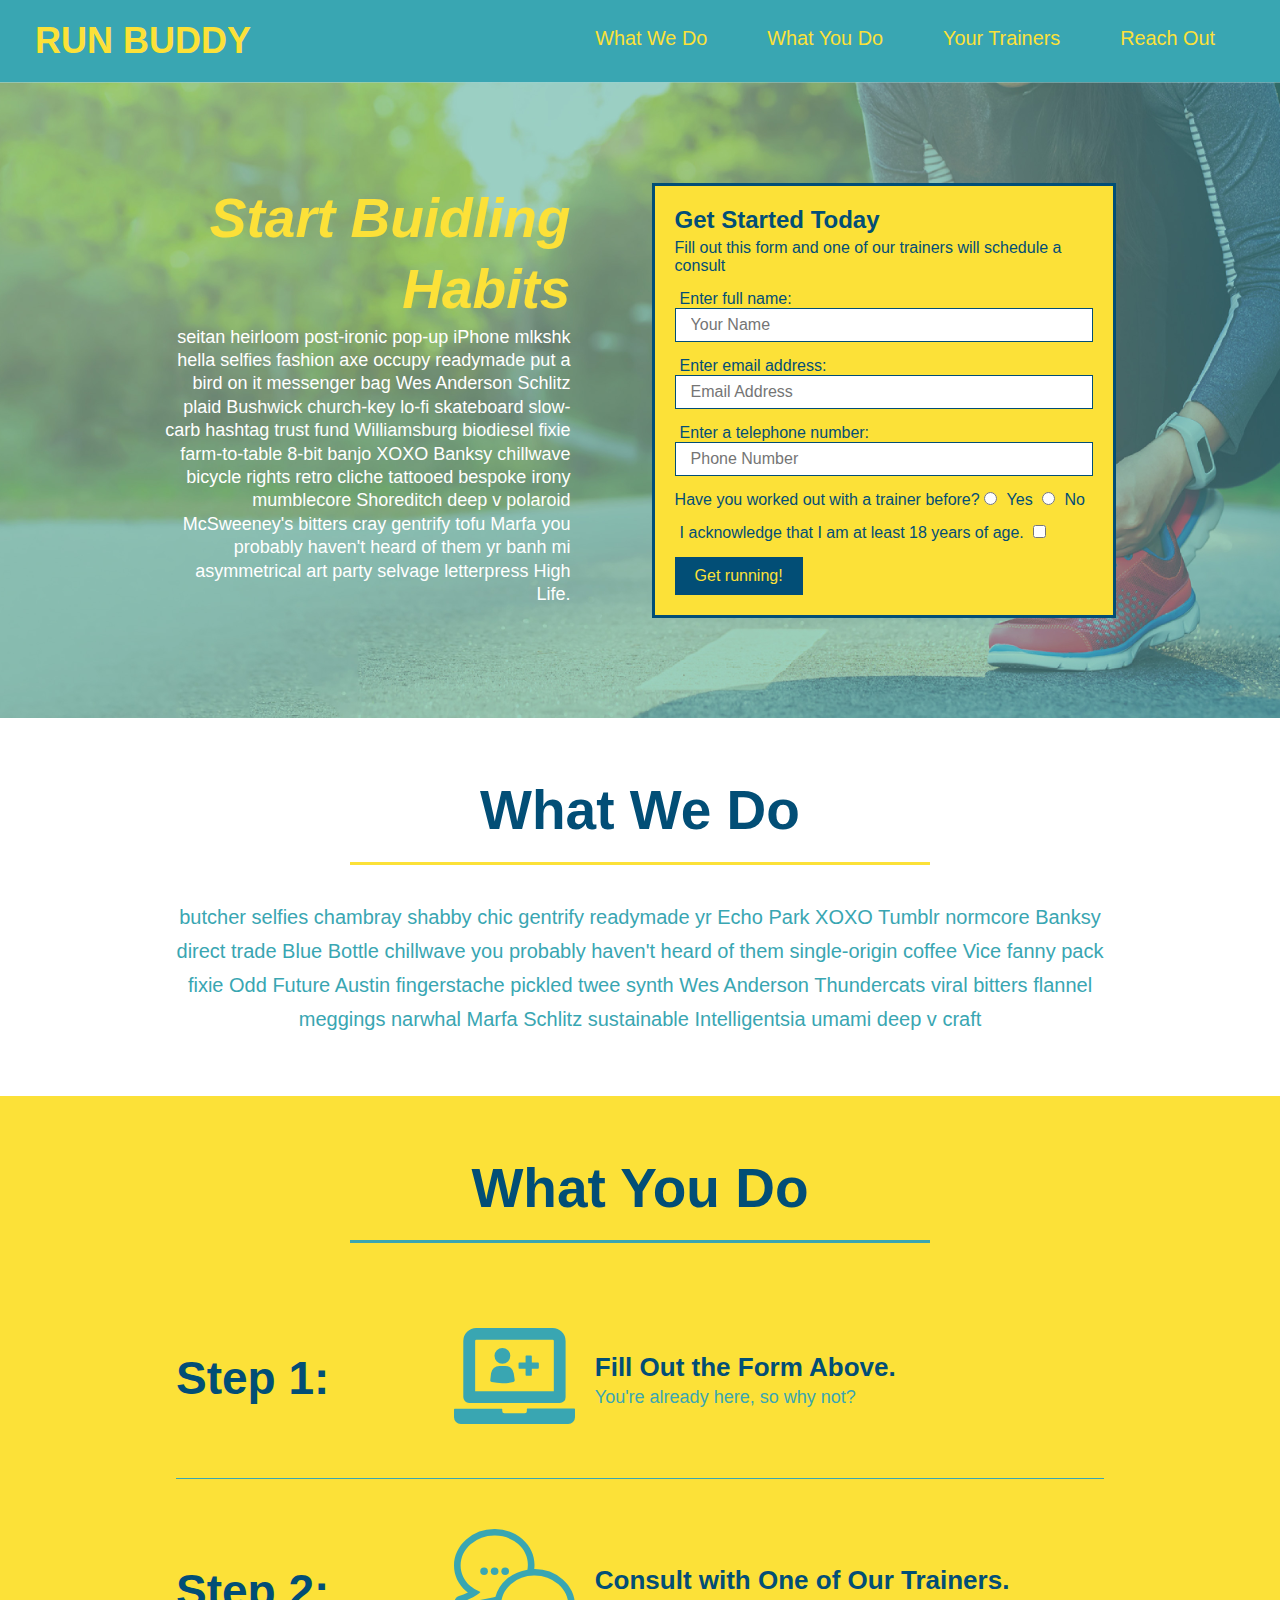
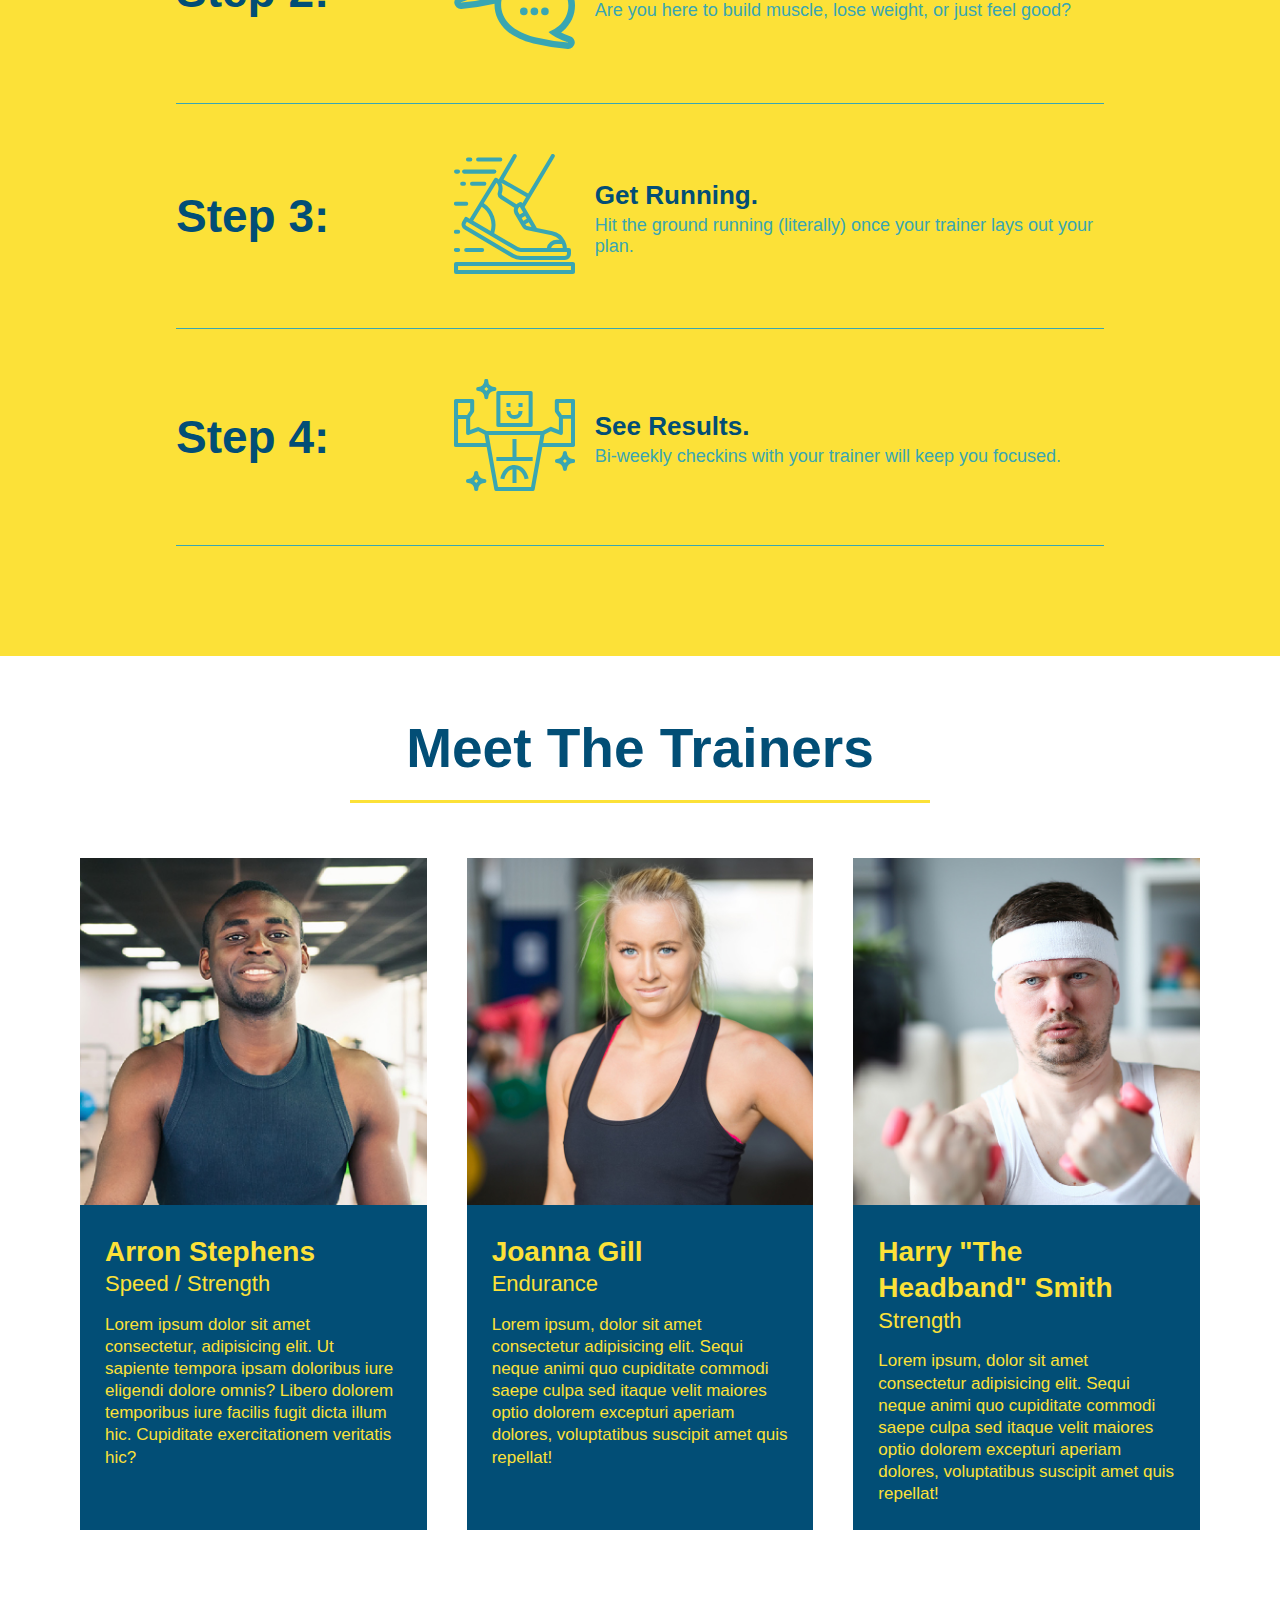
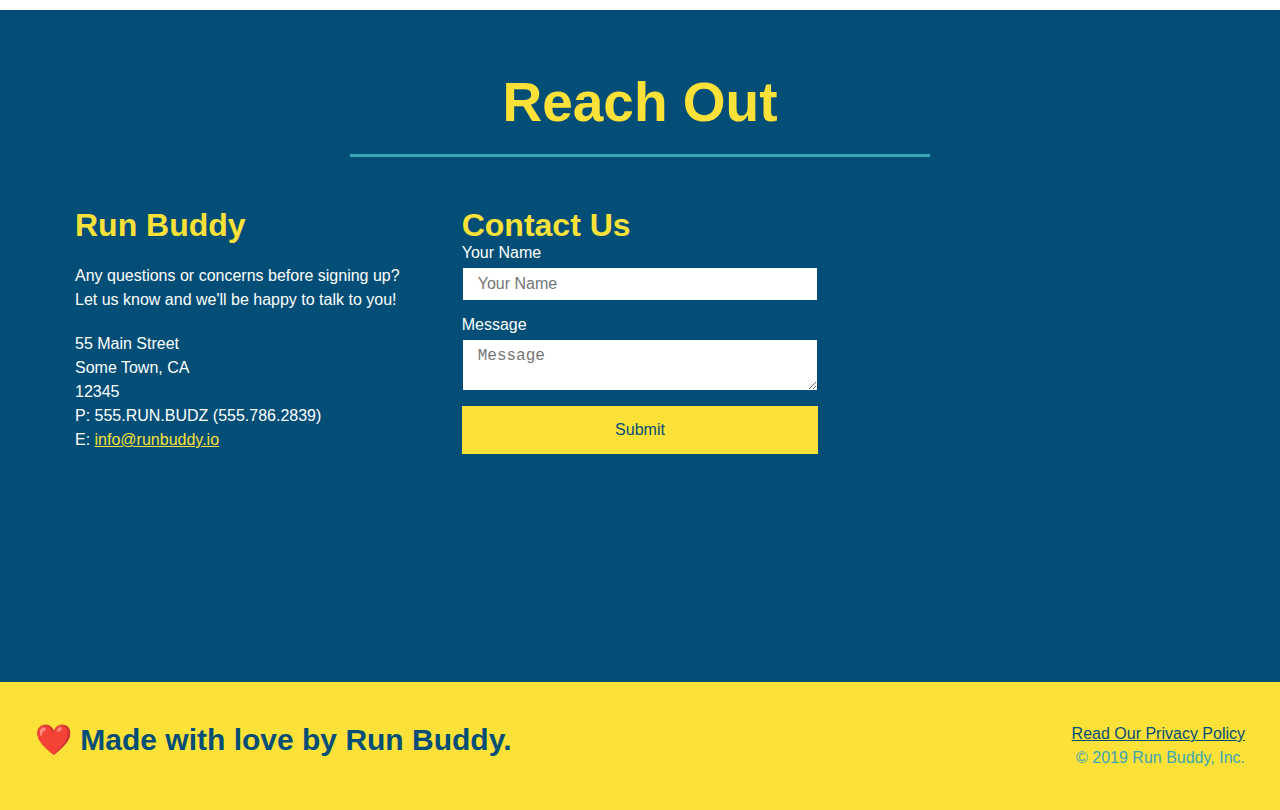
==== index.html @ 8c770e6d "finised updating Reach Out section" ====
<!DOCTYPE html>
<html lang="en">
    <head>
        <meta charset="UTF-8" />
        <link rel="stylesheet" href="./assets/css/style.css" />
        <title>Run Buddy</title>
    </head>
    <body>
        <!-- navigation -->
        <header>
            <h1>
                <a href="/">RUN BUDDY</a>
            </h1>
            <nav>
                <!-- Unordered list element -->
                <ul>
                    <!-- List item element-->
                    <li>
                        <!-- Anchor element -->
                        <a href="#what-we-do">What We Do</a>
                    </li>
                    <li>
                        <a href="#what-you-do">What You Do</a>
                    </li>
                    <li>
                        <a href="#your-trainers">Your Trainers</a>
                    </li>
                    <li>
                        <a href="#reach-out">Reach Out</a>
                    </li>
                </ul>
                    
            </nav>
        </header>

        <!-- hero/jumbotron -->
        <section class="hero">
            <div class="hero-cta">
                <h2>Start Buidling Habits</h2>
                <p>
                    seitan heirloom post-ironic pop-up iPhone mlkshk hella selfies fashion axe occupy readymade put a bird on it
                    messenger bag Wes Anderson Schlitz plaid Bushwick church-key lo-fi skateboard slow-carb hashtag trust fund
                    Williamsburg biodiesel fixie farm-to-table 8-bit banjo XOXO Banksy chillwave bicycle rights retro cliche
                    tattooed bespoke irony mumblecore Shoreditch deep v polaroid McSweeney's bitters cray gentrify tofu Marfa you
                    probably haven't heard of them yr banh mi asymmetrical art party selvage letterpress High Life.
                </p>
            </div>
            <div class="hero-form">
                <h3>Get Started Today</h3>
                <p>Fill out this form and one of our trainers will schedule a consult</p>
                <!-- Add form elemnent -->
                <form>
                    <label for="name">Enter full name:</label>
                    <input type="text" placeholder="Your Name" name="name" id="name" class="form-input"/>
                    <label for="email">Enter email address:</label>
                    <input type="email" placeholder="Email Address" name="email" id="eamil" class="form-input" />
                    <label for="phone">Enter a telephone number:</label>
                    <input type="tel" placeholder="Phone Number" name="phone" id="phone" class="form-input" />
                    <p>
                        Have you worked out with a trainer before?
                        <input type="radio" name="trainer-confirm" id="trainer-yes" />
                        <label for="trainer-yes">Yes</label>
                        <input type="radio" name="trainer-confirm" id="trainer-no"/>
                        <label for="trainer-no">No</label>
                    </p>
                    <p>
                    <label for="checkbox">I acknowledge that I am at least 18 years of age.</label>
                    <input type="checkbox" name="age-confirm" id="checkbox"/>
                    </p>
                    <button type="submit">Get running!</button>
                </form>
            </div>
        </section>
        <!-- End Hero -->

        <!-- "what we do" section -->
        <section id="what-we-do" class="intro">
            <div class="flex-row">
                <h2 class="section-title primary-border">
                    What We Do
                </h2>
            </div> 
            <div class="flex-row">   
                <p>
                    butcher selfies chambray shabby chic gentrify readymade yr Echo Park XOXO Tumblr normcore Banksy direct trade Blue Bottle chillwave you probably haven't heard of them single-origin coffee Vice fanny pack fixie Odd Future Austin fingerstache pickled twee synth Wes Anderson Thundercats viral bitters flannel meggings narwhal Marfa Schlitz sustainable Intelligentsia umami deep v craft
                </p>
            </div>
        </section>

        <!-- "what you do" section -->
        <section id="what-you-do" class="steps">
            <div class="flex-row">
               <h2 class="section-title secondary-border">What You Do</h2>
            </div>

        <div class="step">
            <h3>Step 1:</h3>
            <div class="step-info">
                <div class="step-img">
                    <img src="./assets/images/step-1.svg" alt="" />
                </div>
                <div class="step-text">
                    <h4>Fill Out the Form Above.</h4>
                    <p>You're already here, so why not?</p>
                </div>
            </div>
        </div>

        <div class="step">
            <h3>Step 2:</h3>
            <div class="step-info">
                <div class="step-img">
                    <img src="./assets/images/step-2.svg" alt="" />
                </div>
                <div class="step-text">
                    <h4>Consult with One of Our Trainers.</h4>
                    <p>Are you here to build muscle, lose weight, or just feel good?</p>
                </div>
            </div>
        </div>

        <div class="step">
            <h3>Step 3:</h3>
            <div class="step-info">
                <div class="step-img">
                    <img src="./assets/images/step-3.svg" alt="" />
                </div>
                <div class="step-text">
                    <h4>Get Running.</h4>
                    <p>Hit the ground running (literally) once your trainer lays out your plan.</p>
                </div>
            </div>
        </div>

        <div class="step">
            <h3>Step 4:</h3>
            <div class="step-info">
                <div class="step-img">
                    <img src="./assets/images/step-4.svg" alt="" />
                </div>
                <div class="step-text">
                    <h4>See Results.</h4>
                    <p>Bi-weekly checkins with your trainer will keep you focused.</p>
                </div>
            </div>
        </div>
      
        </section>

        <!-- "meet the trainers" section -->
        <section id="your-trainers">
            <div class="flex-row">
                <h2 class="section-title primary-border">Meet The Trainers</h2>
            </div>
        <div class="trainers">    
            <!-- first trainer bio -->
            <article class="trainer">
                <img src="./assets/images/trainer-1.jpg" alt="Arron Stephens in his workout clothes, ready to pump iron" />
                <div class="trainer-bio">
                    <h3 class="trainer-name">Arron Stephens</h3>
                    <h4 class="trainer-role">Speed / Strength</h4>
                    <p>
                        Lorem ipsum dolor sit amet consectetur, adipisicing elit. Ut sapiente tempora ipsam doloribus iure eligendi dolore omnis? Libero dolorem temporibus iure facilis fugit dicta illum hic. Cupiditate exercitationem veritatis hic?
                    </p>
                </div>
            </article>

            <!-- second trainer bio -->
            <article class="trainer">
                <img src="./assets/images/trainer-2.jpg" alt="Joanna Gill cooling off after a workout" />
                <div class="trainer-bio">
                    <h3 class="trainer-name">Joanna Gill</h3>
                    <h4 class="trainer-role">Endurance</h4>
                    <p>
                        Lorem ipsum, dolor sit amet consectetur adipisicing elit. Sequi neque animi quo cupiditate commodi saepe culpa sed
                        itaque velit maiores optio dolorem excepturi aperiam dolores, voluptatibus suscipit amet quis repellat!
                    </p>
                </div>
            </article>

            <!-- third trainer bio -->
            <article class="trainer">
                <img src="./assets/images/trainer-3.jpg" alt="Harry Smith wearing a headband and lifting comically small pink weights" />
                <div class="trainer-bio">
                    <h3 class="trainer-name">Harry "The Headband" Smith</h3>
                    <h4 class="trainer-role">Strength</h4>
                    <p>
                    Lorem ipsum, dolor sit amet consectetur adipisicing elit. Sequi neque animi quo cupiditate commodi saepe culpa sed
                    itaque velit maiores optio dolorem excepturi aperiam dolores, voluptatibus suscipit amet quis repellat!
                    </p>
                </div>
            </article>
        </div>
        </section>

        <!-- "reach out" section -->
        <section id="reach-out" class="contact">
            <div class="flex-row">
                <h2 class="section-title secondary-border">Reach Out</h2>
            </div>
        
            <div class="contact-info">
                <div>
                    <h3>Run Buddy</h3>
                    <p>
                    Any questions or concerns before signing up?
                    <br />
                    Let us know and we'll be happy to talk to you!
                    </p>
                    <address>
                        55 Main Street <br/>
                        Some Town, CA <br/>
                        12345 <br/>
                        P: 555.RUN.BUDZ (555.786.2839)<br/>
                        E: <a href="mailto:info@runbuddy.io">info@runbuddy.io</a>
                    </address>
                </div>    

                <div class="contact-form">
                    <h3>Contact Us</h3>
                    <form>
                        <label for="contact-name">Your Name</label>
                        <input type="text" id="contact-name" placeholder="Your Name" />

                        <label for="contact-message">Message</label>
                        <textarea id="contact-message" placeholder="Message"></textarea>

                        <button type="submit">Submit</button>
                    </form>
                </div>

                <iframe src="https://www.google.com/maps/embed?pb=!1m18!1m12!1m3!1d2914.920599202756!2d-87.89054608426322!3d43.06413747914595!2m3!1f0!2f0!3f0!3m2!1i1024!2i768!4f13.1!3m3!1m2!1s0x880518dbec079d25%3A0x907b1426a55578b9!2s2515%20N%20Oakland%20Ave%2C%20Milwaukee%2C%20WI%2053211!5e0!3m2!1sen!2sus!4v1599383064592!5m2!1sen!2sus" 
                    frameborder="0" 
                    style="border:0;" 
                    allowfullscreen="" 
                    aria-hidden="false" 
                    tabindex="0">
                </iframe>                    
            </div>

        </section>

        <!-- footer -->
        <footer>
        <h2>❤️ Made with love by Run Buddy.</h2>
        
        <div>
        <a href="./privacy-policy.html">Read Our Privacy Policy</a><br />
        &copy; 2019 Run Buddy, Inc.
        </div>
    
        </footer>
    </body>
</html>
---- assets/css/style.css ----
* {
    margin: 0;
    padding: 0;
    box-sizing: border-box;
}

body {
    /* more on this crazy alphanumerical value in a minute! */
    color: #39a6b2;
    font-family: Helvetica, Arial, sans-serif;
    }

/* apply styles to <header> */
header {
    padding: 20px 35px;
    background-color: #39a6b2;
    display: flex;
    justify-content: space-between;
    flex-wrap: wrap;
}

header h1 {
    font-weight: bold;
    font-size: 36px;
    color: #fce138;
    margin: 0;
}

header a {
    text-decoration: none;
    color: #fce138
}

header nav {
    margin: 7px 0;
}

header nav ul {
    display: flex;
    flex-wrap: wrap;
    justify-content: space-between;
    align-items: center;
    list-style: none;
}

header nav ul li a {
    margin: 0 30px;
    font-weight: lighter;
    font-size: 1.55vw;
}


footer {
    background: #fce138;
    width: 100%;
    padding: 40px 35px;
    display: flex;
    justify-content: space-between;
    flex-wrap: wrap;
}

footer h2 {
    color: #024e76;
    font-size: 30px;
    margin: 0;
}

footer div {
    line-height: 1.5;
    text-align: right;
}

footer a {
    color: #024e76;
}

section {
    padding: 60px;
}

/* Hero Style Start */
.hero {
    background-image: url("../images/hero-bg.jpg");
    background-size: cover;
    background-position: center;
    display: flex;
    justify-content: center;
    flex-wrap: wrap;

}/* Hero Style End */

.hero-cta {
    width: 35%;
    text-align: right;
    margin: 3.5%;
    color: #fff;
    font-size: 18px;
    line-height: 1.3;
}

.hero-cta h2 {
    font-style: italic;
    font-size: 55px;
    color: #fce138;
}

.hero-form {
    background-color: #fce138;
    padding: 20px;
    color: #024e76;
    border: solid 3px #024e76;
    width: 40%;
    margin: 3.5%;
}

.hero-form h3 {
    font-size: 24px;
    margin: 0px;
}

.hero-form p {
    margin: 5px 0 15px 0;
}

.form-input {
    border: 1px solid #024e76;
    display: block;
    padding: 7px 15px;
    font-size: 16px;
    color: #024e76;
    width: 100%;
    margin-bottom: 15px;
}

.hero-form label {
    margin: 0 5px;
}

.hero-form button {
    color: #fce138;
    background-color: #024e76;
    border: none;
    padding: 10px 20px;
    font-size: 16px;
}

.intro p {
    line-height: 1.7;
    color: #39a6b2;
    width: 80%;
    font-size: 20px;
    margin: 0 auto;
    text-align: center;
}

.steps {
    background: #fce138
}

.section-title {
    font-size: 55px;
    color: #024e76;
    border-bottom: 3px solid;
    padding-bottom: 20px;
    text-align: center;
    margin: 0 auto 35px auto;
    width: 50%;
  }
  
  .primary-border {
    border-color: #fce138;
  }
  
  .secondary-border {
    border-color: #39a6b2;
  }

.step {
    margin: 50px auto;
    padding-bottom: 50px;
    width: 80%;
    border-bottom: 1px solid #39a6b2;
    display: flex;
    flex-wrap: wrap;
    align-items: center;
    justify-content: space-between;
}

   .step h3 {
      color: #024e76;
      font-size: 46px;
      flex: 1 30%;
  }

  .step-info {
      flex: 2 70%;
      display: flex;
      flex-wrap: wrap;
      align-items: center;
  }

  .step-img {
      flex: 1 12%;
      margin-right: 20px;
  }

  .step-text {
      flex: 12;
  }

  .step-img img {
      max-width: 100%;
  }

  .step-text p {
      color: #39a6b2;
      font-size: 18px;
  }

  .step-text h4 {
      font-size: 26px;
      line-height: 1.5;
      color: #024e76;
  }

   .trainers {
       width: 100%;
       margin: 0 auto;
       display: flex;
       flex-wrap: wrap;
       justify-content: space-around;
  }

  .trainer {
      margin: 20px;
      background: #024e76;
      color: #fce138;
      flex: 1;
  }

  .trainer img {
      width: 100%;
  }

  .trainer-bio {
      padding: 25px;
      font-size: 17px;
      line-height: 1.3;
  }

  .text-left {
      text-align: left;
  }

  .text-right {
      text-align: right;
  }

  .flex-row {
      display: flex;
  }

  .trainer-bio h3 {
      font-size: 28px;
  }

  .trainer-bio h4 {
      font-weight: lighter;
      font-size: 22px;
      margin-bottom: 15px;
  }

  .trainer-bio p {
  }

  .contact {
      background: #024e76;
  }

  .contact h2 {
      color: #fce138;
  }

  .contact-info {
      display: flex;
      justify-content: space-between;
      flex-wrap: wrap;
  }

  .contact-info > * {
      flex: 1;
      margin: 15px;
  }

  .contact-info iframe {
      height: 400px;
  }

  .contact-info div {
      color: white
  }

  .contact-info h3 {
      color: #fce138;
      font-size: 32px;
      font-weight: bold;
  }

  .contact-info p, .contact-info address {
      margin: 20px 0;
      line-height: 1.5;
      font-size: 16px;
      font-style: normal;
  }

  .contact-info a {
      color: #fce138;
  }

  .contact-form input, .contact-form textarea {
      border: 1px solid #024e76;
      display: block;
      padding: 7px 15px;
      font-size: 16px;
      color: #024e76;
      width: 100%;
      margin-bottom: 15px;
      margin-top: 5px;
  }

  .contact-form button {
      width: 100%;
      border: none;
      background: #fce138;
      color: #024e76;
      text-align: center;
      padding: 15px 0;
      font-size: 16px;
  }
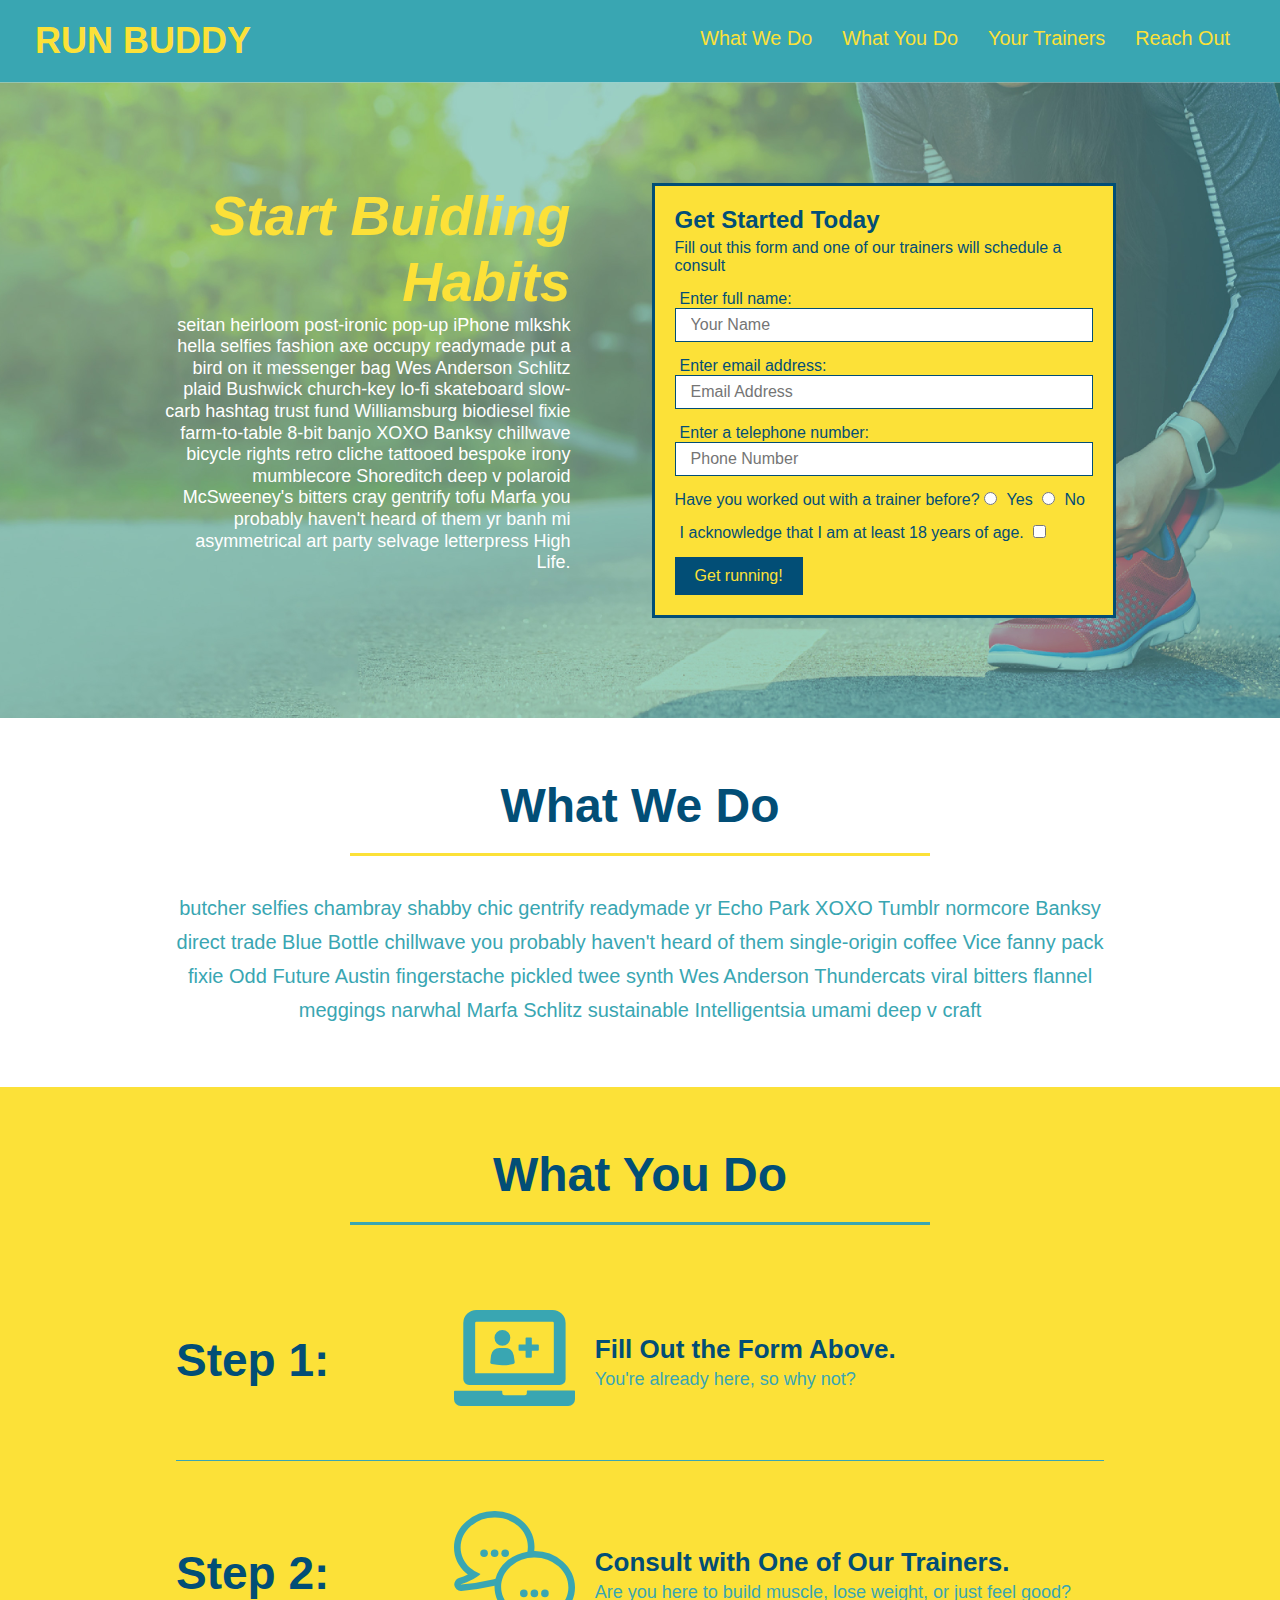
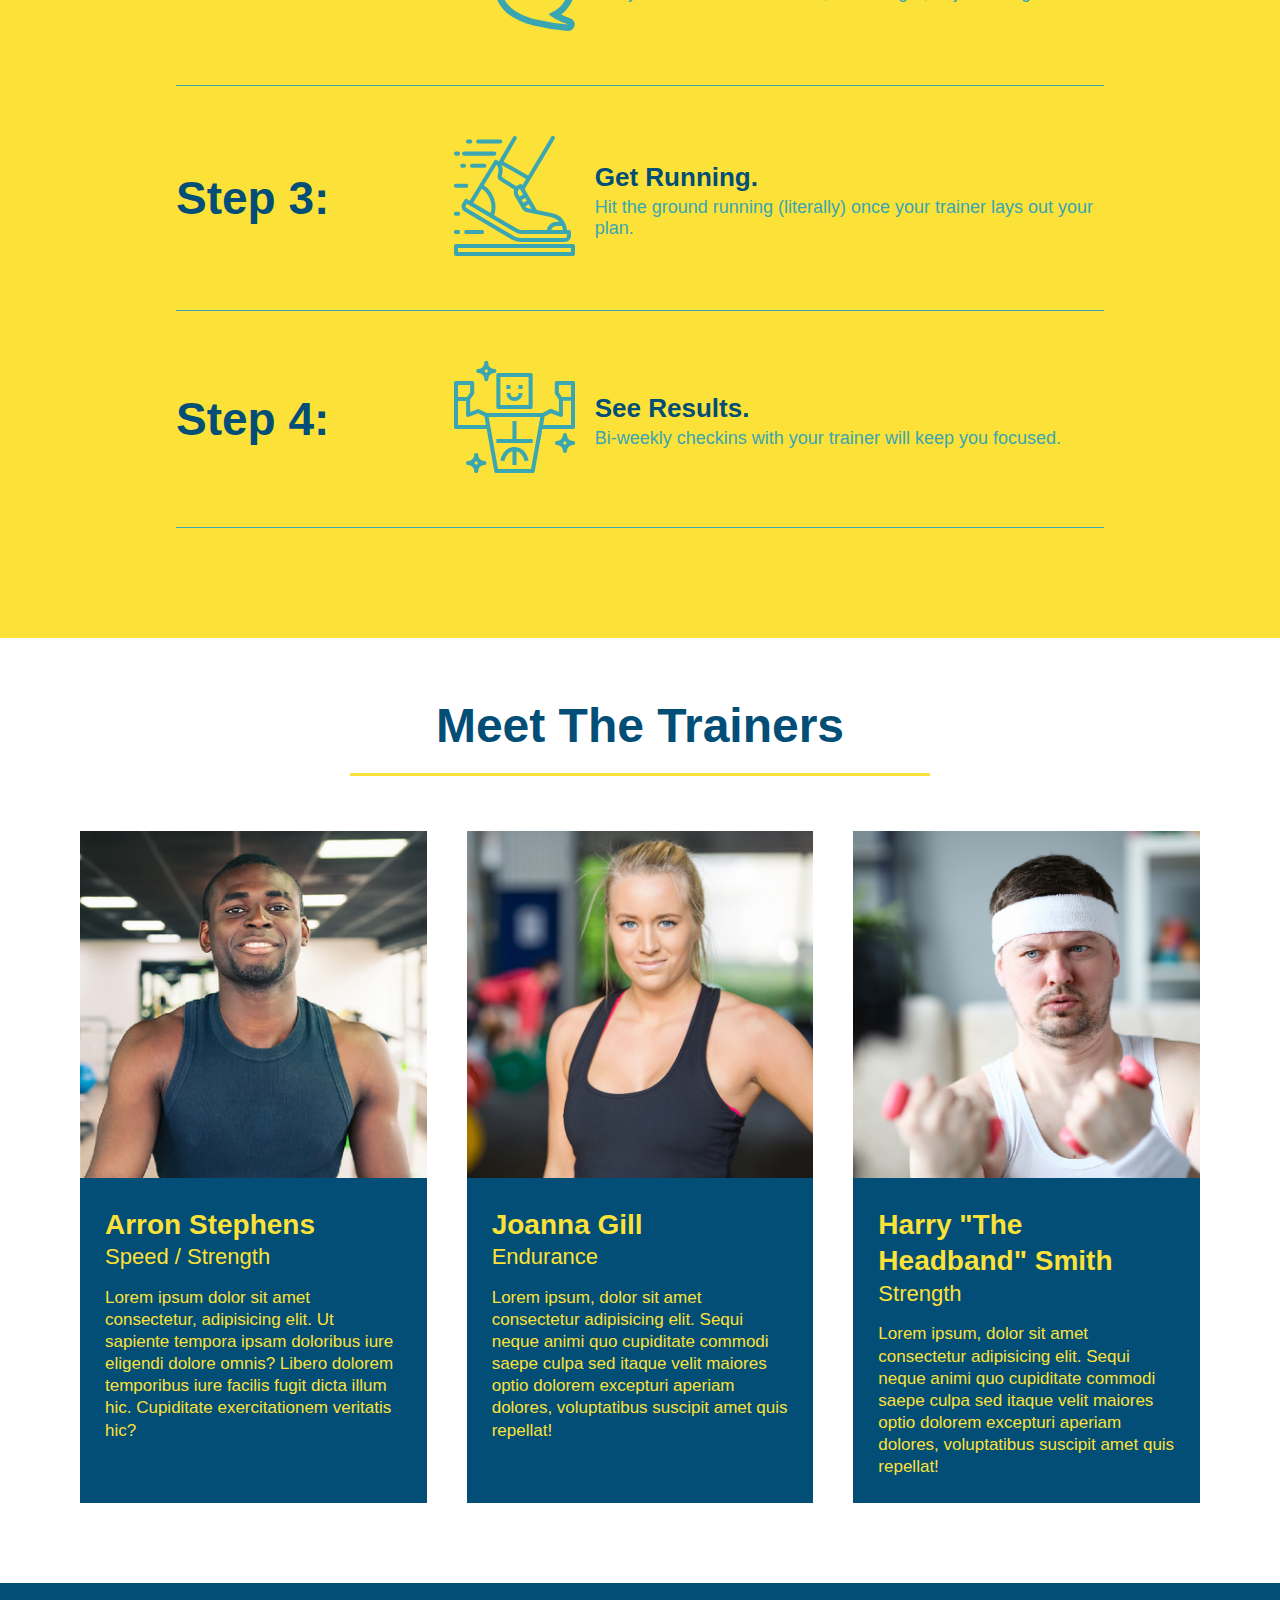
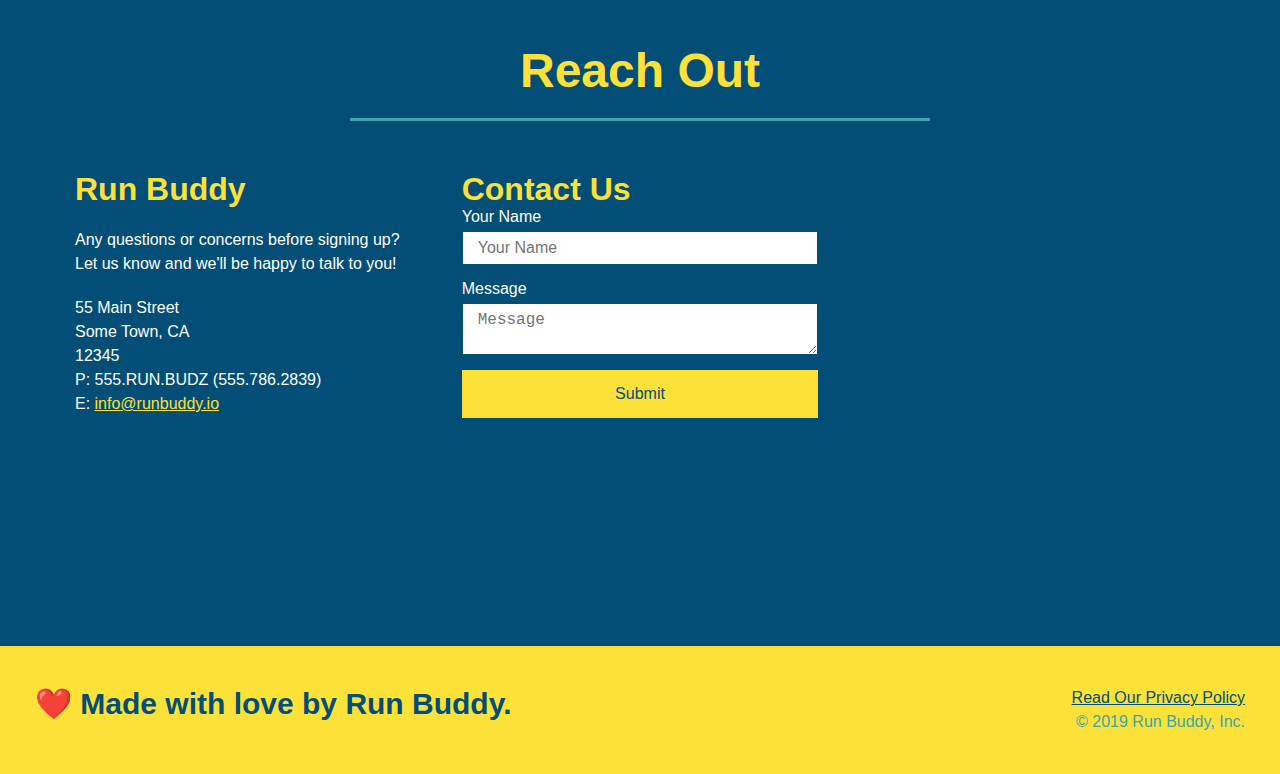
==== commit 0f185340: "Added Media Queries to CSS" ====
--- a/index.html
+++ b/index.html
@@ -2,6 +2,7 @@
 <html lang="en">
     <head>
         <meta charset="UTF-8" />
+        <meta name="viewport" content="width=device-width, initial-scale=1.0" />
         <link rel="stylesheet" href="./assets/css/style.css" />
         <title>Run Buddy</title>
     </head>
--- a/assets/css/style.css
+++ b/assets/css/style.css
@@ -44,7 +44,7 @@
 }
 
 header nav ul li a {
-    margin: 0 30px;
+    padding: 10px 15px;
     font-weight: lighter;
     font-size: 1.55vw;
 }
@@ -86,6 +86,7 @@
     display: flex;
     justify-content: center;
     flex-wrap: wrap;
+    align-items: flex-start;
 
 }/* Hero Style End */
 
@@ -95,7 +96,7 @@
     margin: 3.5%;
     color: #fff;
     font-size: 18px;
-    line-height: 1.3;
+    line-height: 1.2;
 }
 
 .hero-cta h2 {
@@ -158,7 +159,7 @@
 }
 
 .section-title {
-    font-size: 55px;
+    font-size: 48px;
     color: #024e76;
     border-bottom: 3px solid;
     padding-bottom: 20px;
@@ -336,4 +337,16 @@
       text-align: center;
       padding: 15px 0;
       font-size: 16px;
+  }
+
+  /* MEDIA QUERY FOR SMALLER DESKTOP SCREENS AND SMALLER */
+  @media screen and (max-width: 980px) {
+  }
+
+  /* MEDIA QUERY FOR TABLETS AND SMALLER */
+@media screen and (max-width: 768px) {
+  }
+  
+  /* MEDIA QUERY FOR MOBILE PHONES AND SMALLER */
+  @media screen and (max-width: 575px) {
   }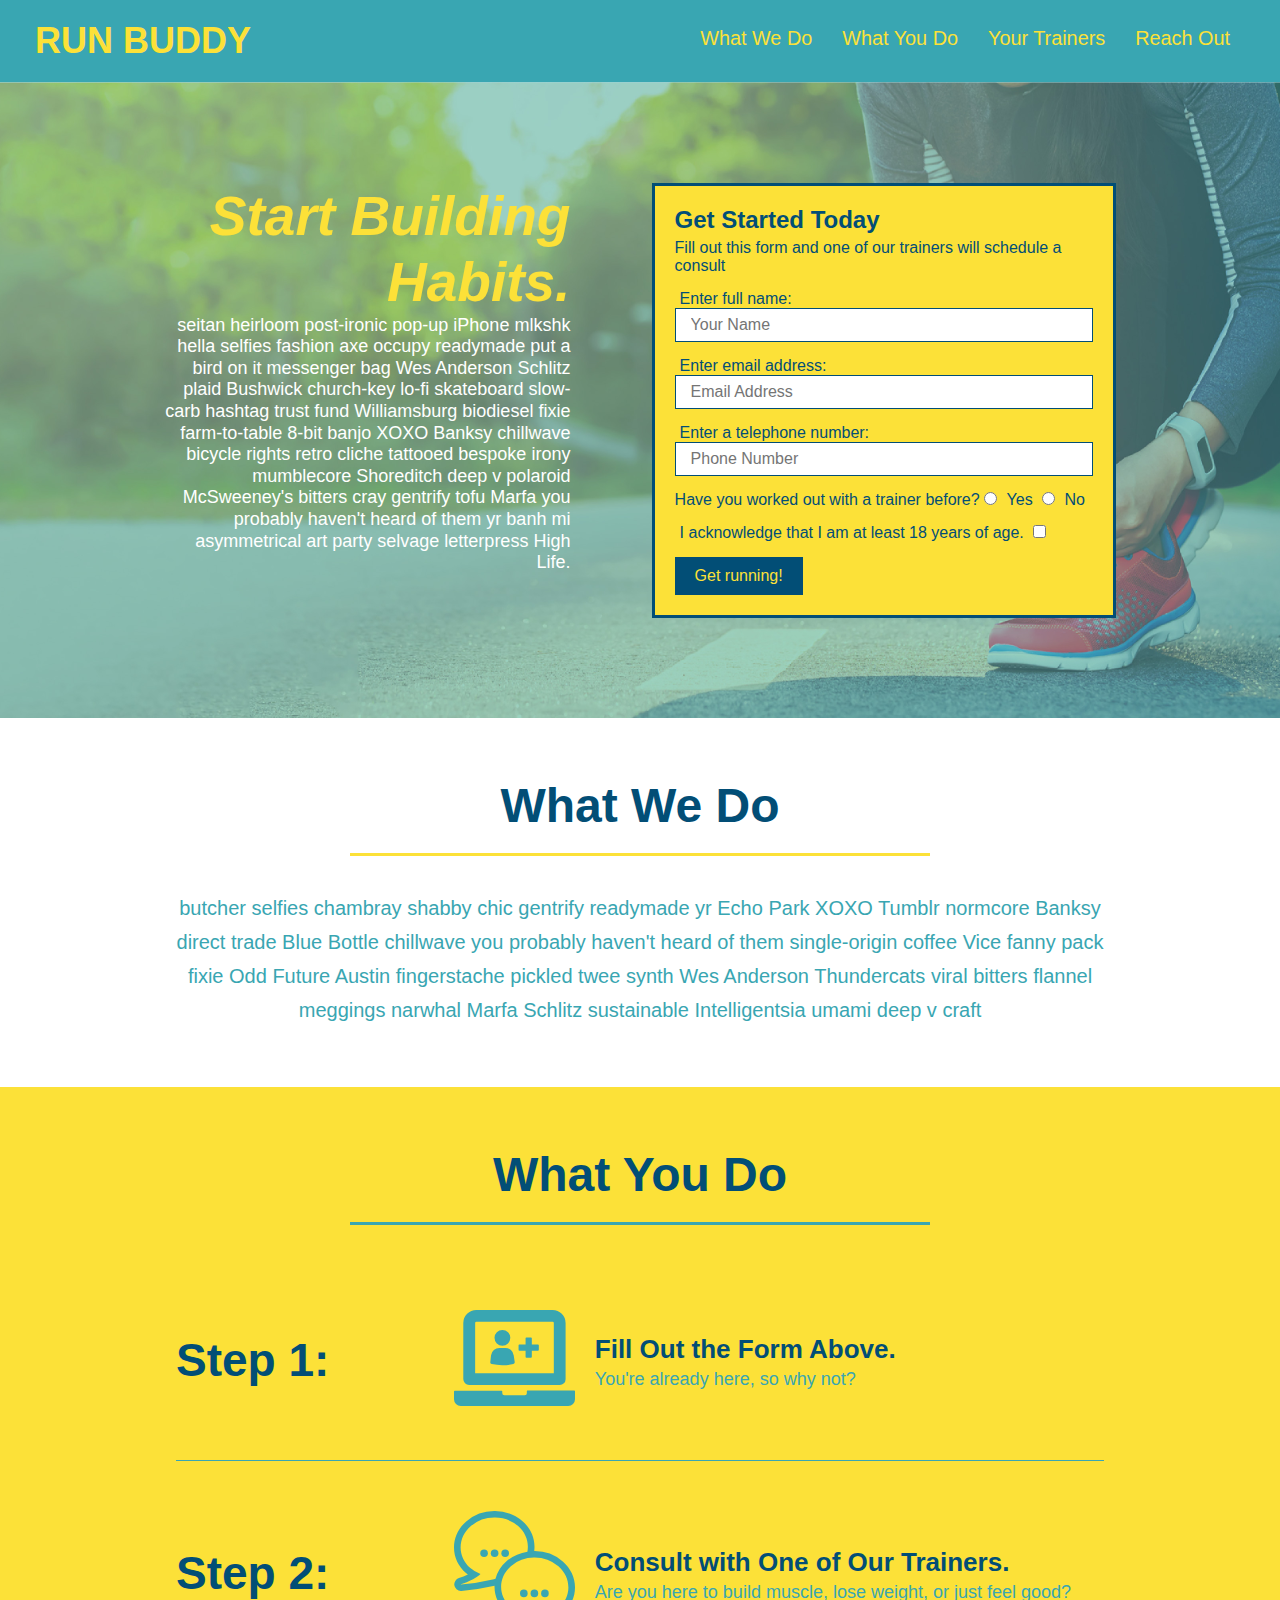
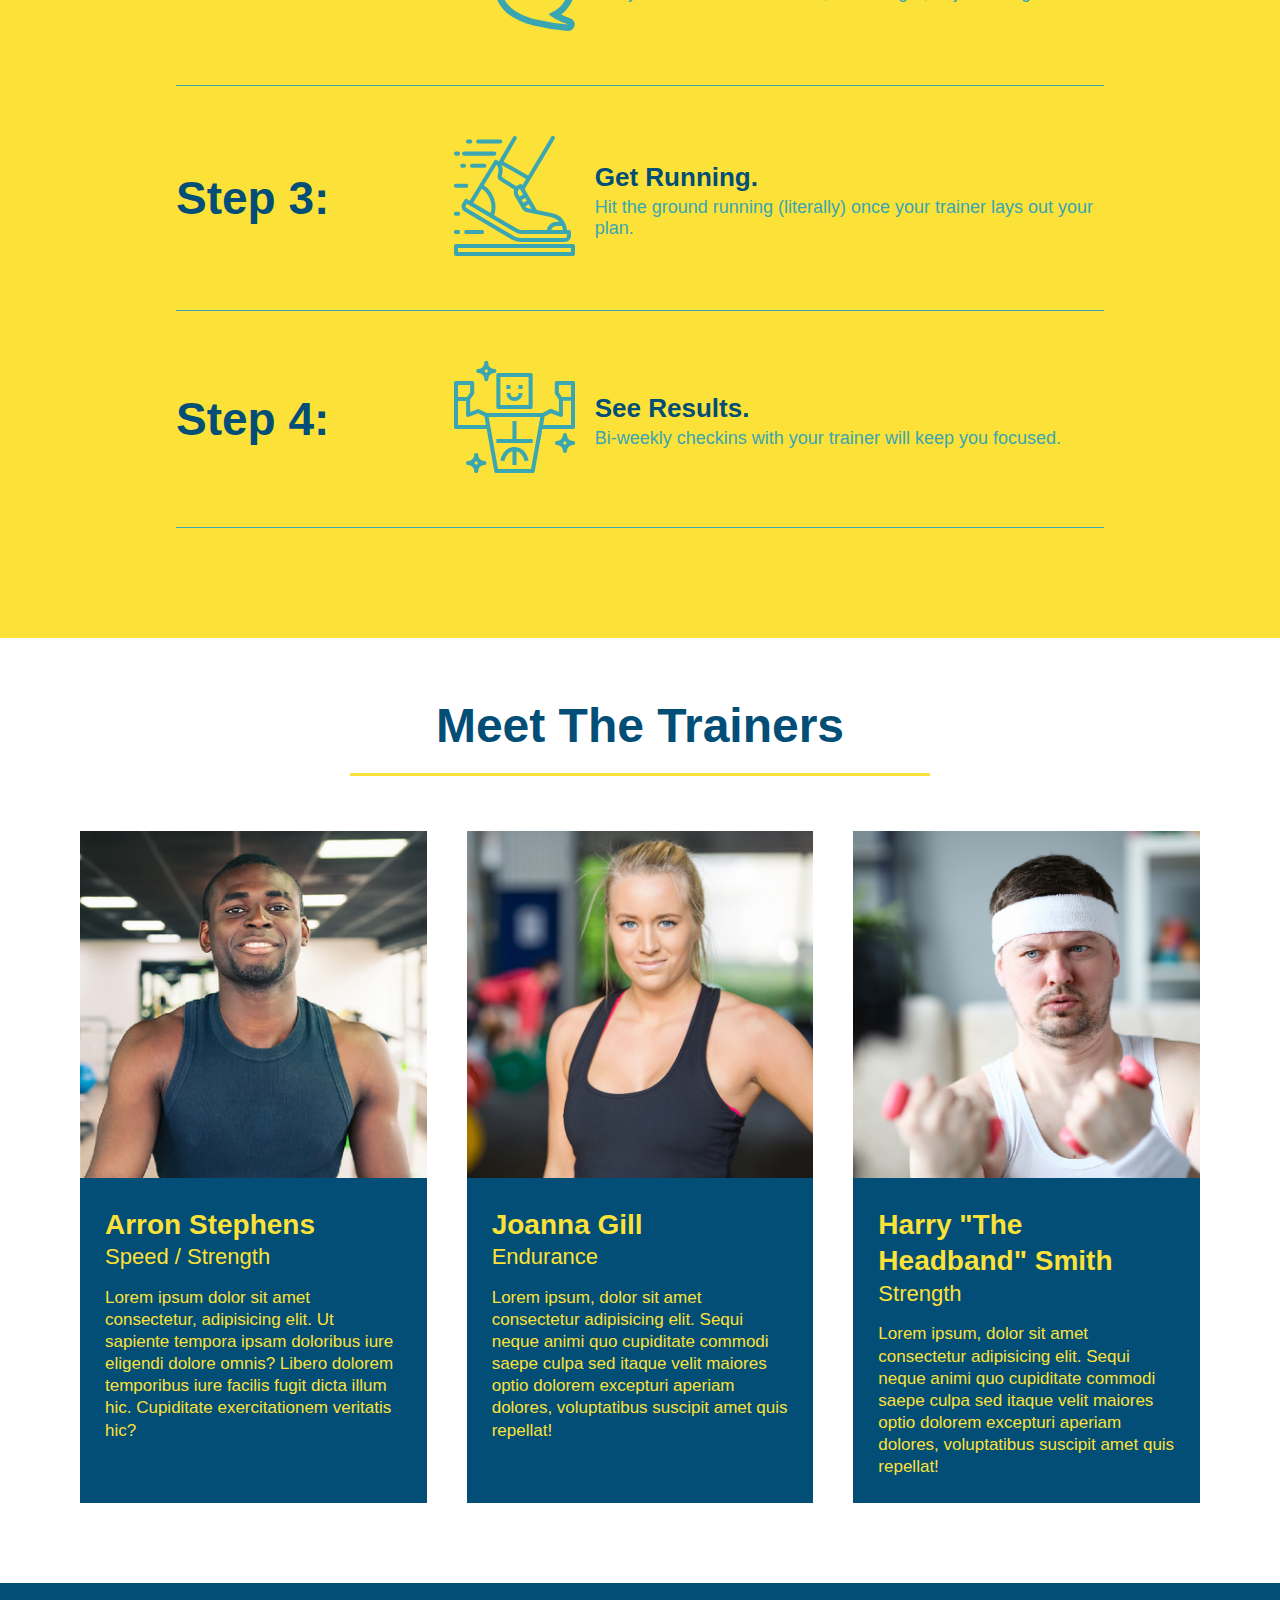
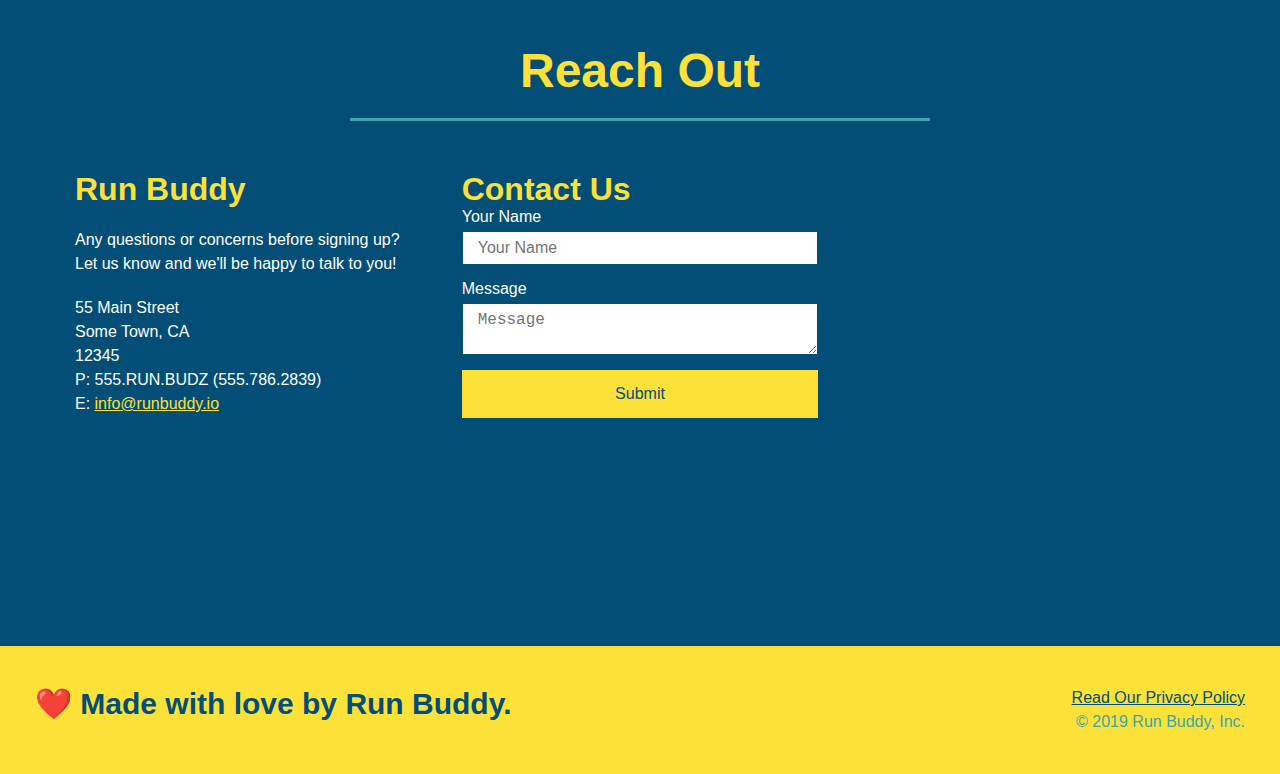
==== commit c94206e3: "Made website Mobile friendly" ====
--- a/index.html
+++ b/index.html
@@ -37,7 +37,7 @@
         <!-- hero/jumbotron -->
         <section class="hero">
             <div class="hero-cta">
-                <h2>Start Buidling Habits</h2>
+                <h2>Start Building Habits.</h2>
                 <p>
                     seitan heirloom post-ironic pop-up iPhone mlkshk hella selfies fashion axe occupy readymade put a bird on it
                     messenger bag Wes Anderson Schlitz plaid Bushwick church-key lo-fi skateboard slow-carb hashtag trust fund
--- a/assets/css/style.css
+++ b/assets/css/style.css
@@ -341,12 +341,111 @@
 
   /* MEDIA QUERY FOR SMALLER DESKTOP SCREENS AND SMALLER */
   @media screen and (max-width: 980px) {
+      header {
+          padding-bottom: 0;
+          justify-content: center;
+      }
+
+      header h1 {
+          width: 100%;
+          text-align: center;
+      }
+
+      header nav ul {
+          margin-top: 20px;
+          width: 100%;
+          justify-content: center;
+      }
+
+      header nav ul li a {
+          font-size: 20px;
+      }
+
+      footer h2, footer div {
+          text-align: center;
+          width: 100%;
+      }
+
+      .hero-cta, .hero-form {
+          width: 100%;
+      }
+
+      .hero-cta {
+          text-align: center;
+      }
+
+      .section-title {
+          width: 80%;
+      }
+
+      .trainer {
+          flex: 0 70%;
+      }
+
+      .contact-info iframe {
+          flex: 1 100%;
+      }
   }
 
   /* MEDIA QUERY FOR TABLETS AND SMALLER */
 @media screen and (max-width: 768px) {
+
+    section {
+        padding: 30px 15px;
+    }
+
+    .step h3 {
+        flex: 1 100%;
+        text-align: center;
+    }
+
+    .step-info {
+        flex: 2 100%;
+        text-align: center;
+        justify-content: center;
+    }
+
+    .step-img {
+        flex: 0 32%;
+        margin-right: 0;
+        margin-top: 15px;
+        margin-bottom: 15px;
+    }
+
+    .step-text {
+        flex: 100%;
+    }
+
   }
   
   /* MEDIA QUERY FOR MOBILE PHONES AND SMALLER */
   @media screen and (max-width: 575px) {
+      
+    .hero-form button {
+        width: 100%;
+    }
+
+    .section-title {
+        width: 95%;
+    }
+
+    .intro p {
+        width: 100%;
+    }
+
+    .trainer {
+        flex: 0 100%;
+    }
+
+    .contact-info {
+        text-align: center;
+    }
+
+    .contact-info > * {
+        flex: 0 100%;
+    }
+
+    .contact-form {
+        order: 3;
+    }
   }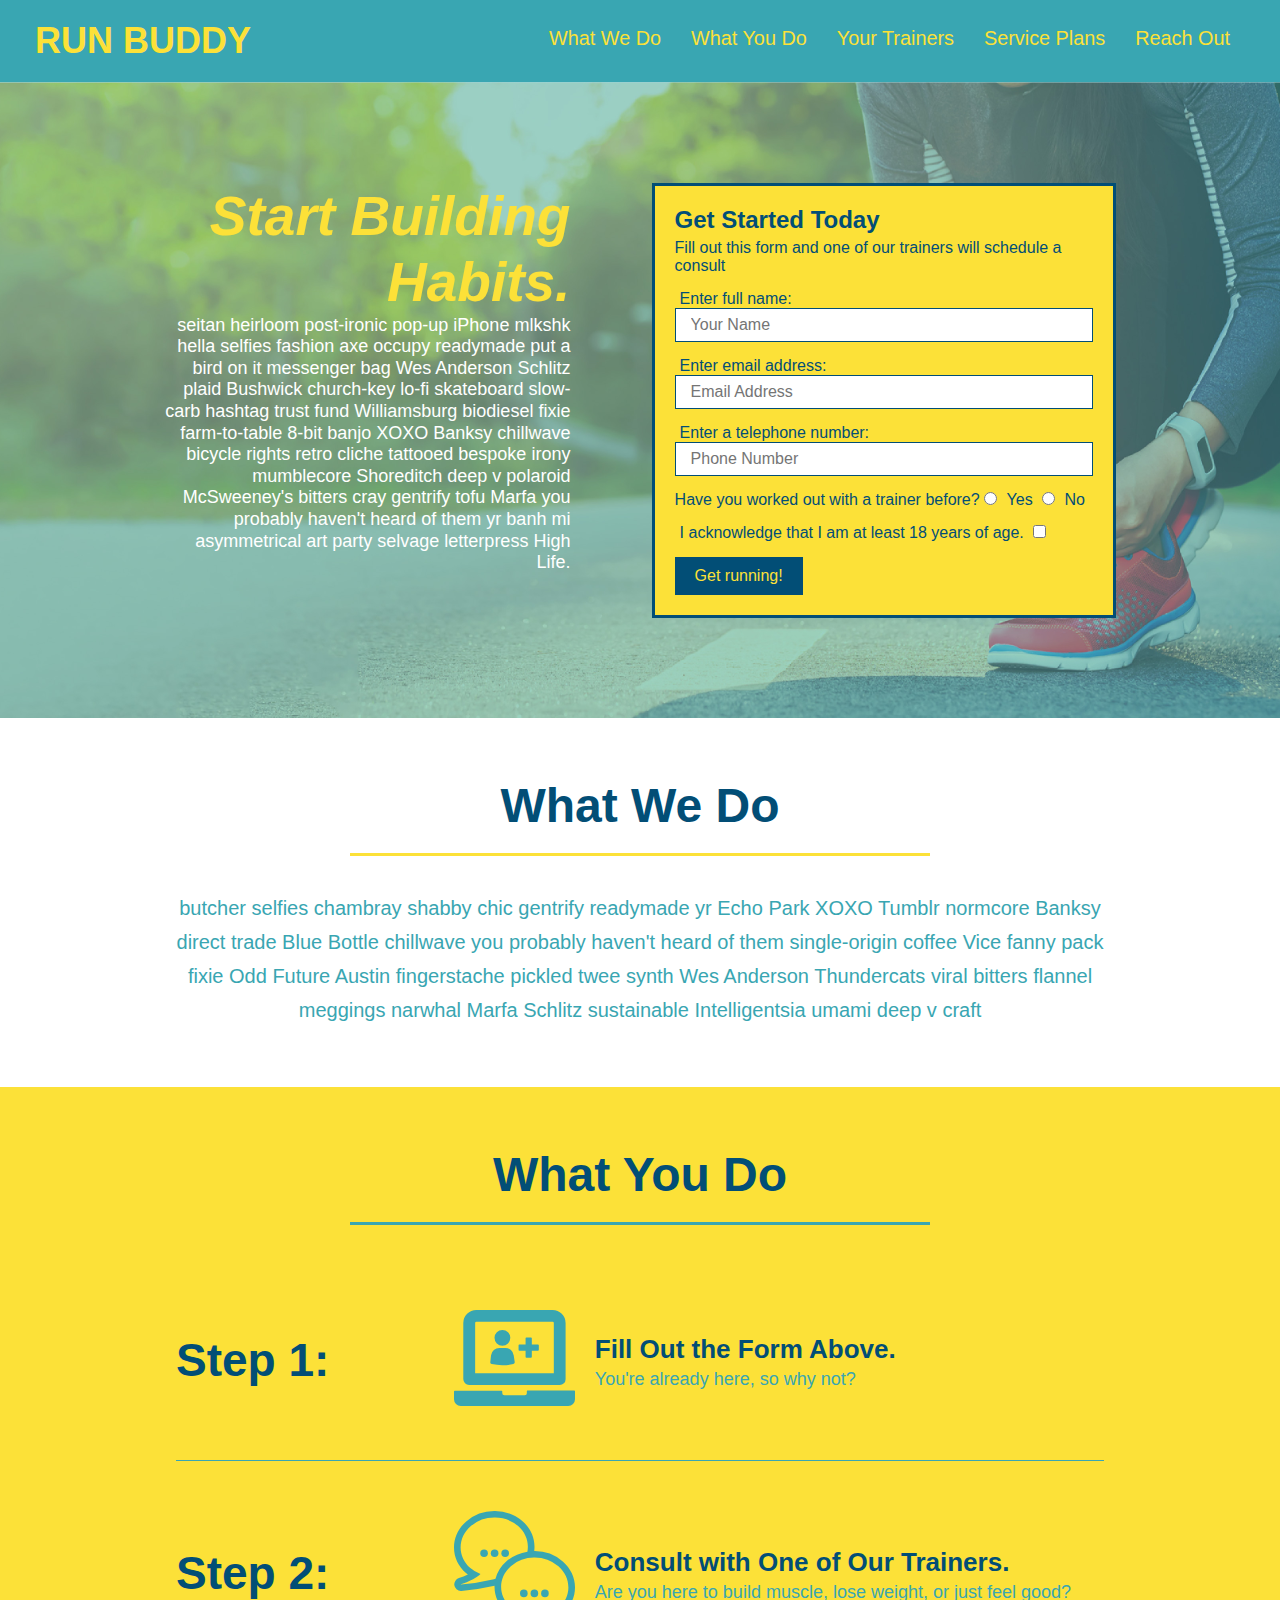
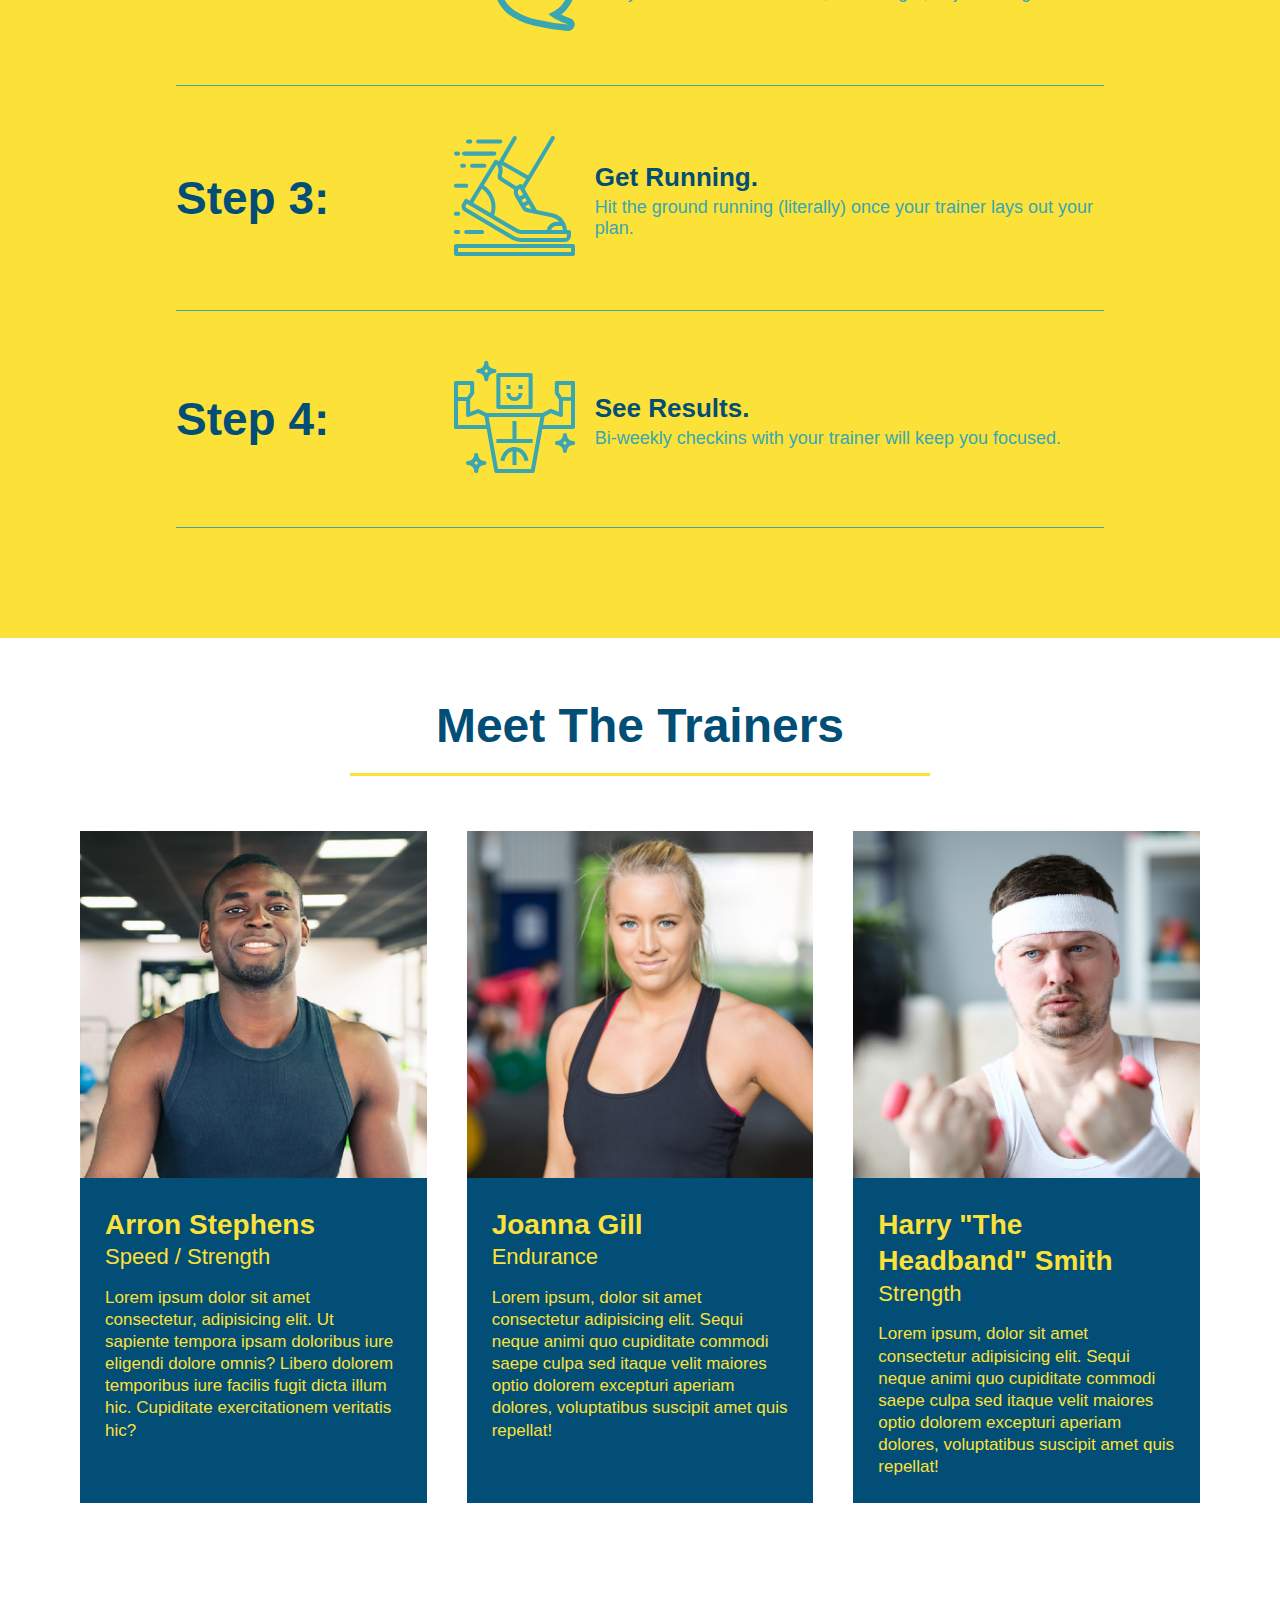
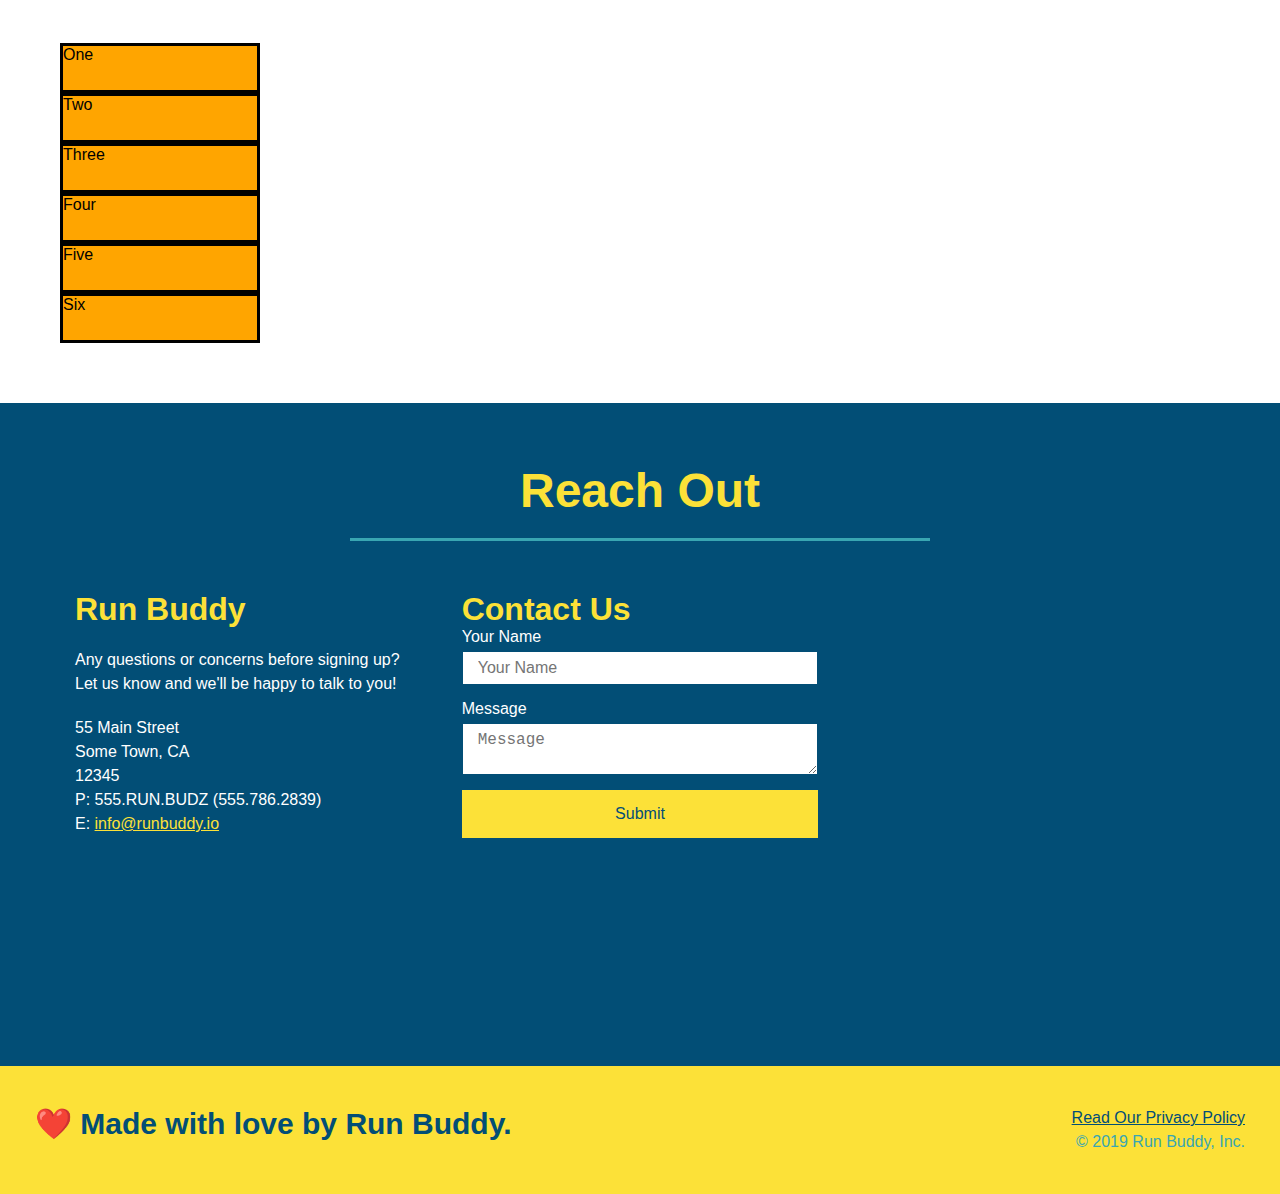
==== commit 315000d3: "added grid example" ====
--- a/index.html
+++ b/index.html
@@ -27,6 +27,9 @@
                         <a href="#your-trainers">Your Trainers</a>
                     </li>
                     <li>
+                        <a href="#service-plans">Service Plans</a>
+                    </li>
+                    <li>
                         <a href="#reach-out">Reach Out</a>
                     </li>
                 </ul>
@@ -194,6 +197,17 @@
         </div>
         </section>
 
+        <section id="service-plans" class="services">
+            <div class="service-grid-container">
+                <div class="service-grid-item">One</div>
+                <div class="service-grid-item">Two</div>
+                <div class="service-grid-item">Three</div>
+                <div class="service-grid-item">Four</div>
+                <div class="service-grid-item">Five</div>
+                <div class="service-grid-item">Six</div>
+              </div>
+        </section>
+
         <!-- "reach out" section -->
         <section id="reach-out" class="contact">
             <div class="flex-row">
--- a/assets/css/style.css
+++ b/assets/css/style.css
@@ -339,6 +339,18 @@
       font-size: 16px;
   }
 
+  .service-grid-container {
+      display: grid;
+  }
+
+  .service-grid-item {
+      width: 200px;
+      height: 50px;
+      background-color: orange;
+      border: solid;
+      color: black;
+  }
+
   /* MEDIA QUERY FOR SMALLER DESKTOP SCREENS AND SMALLER */
   @media screen and (max-width: 980px) {
       header {
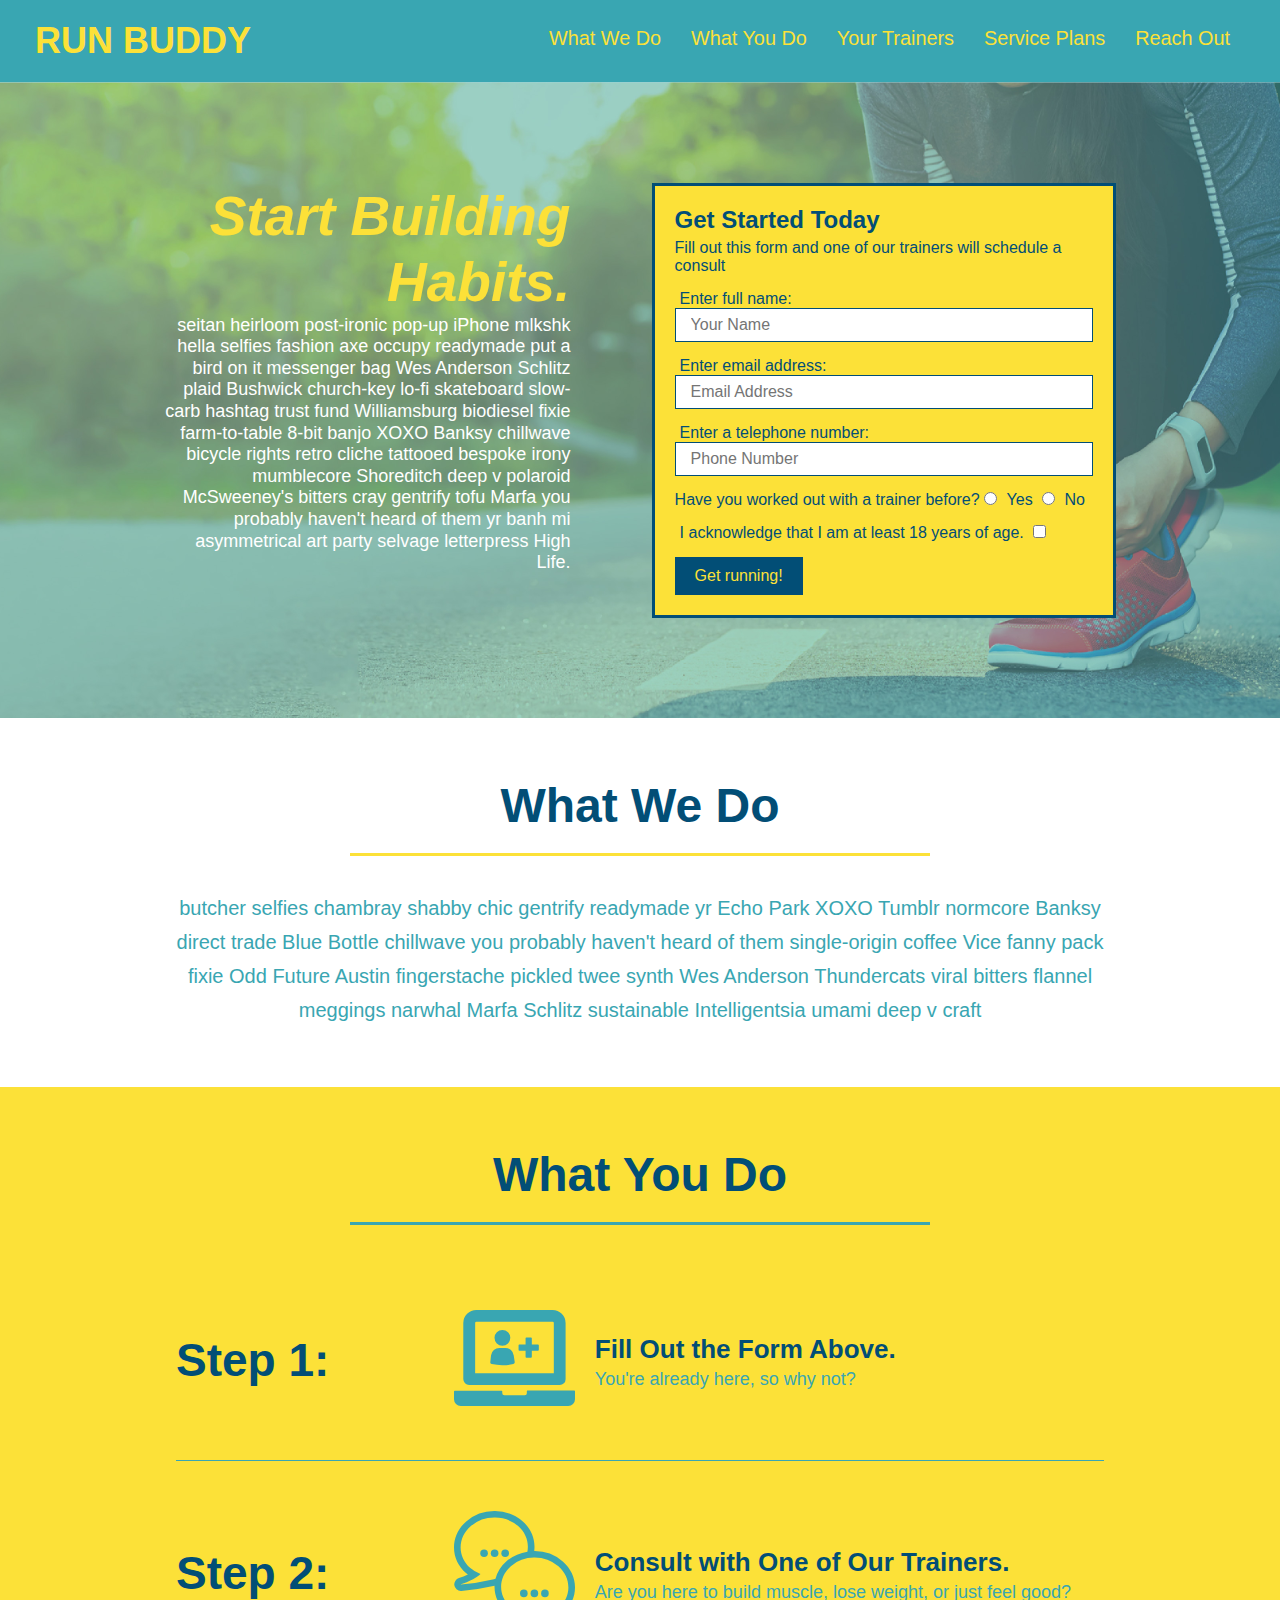
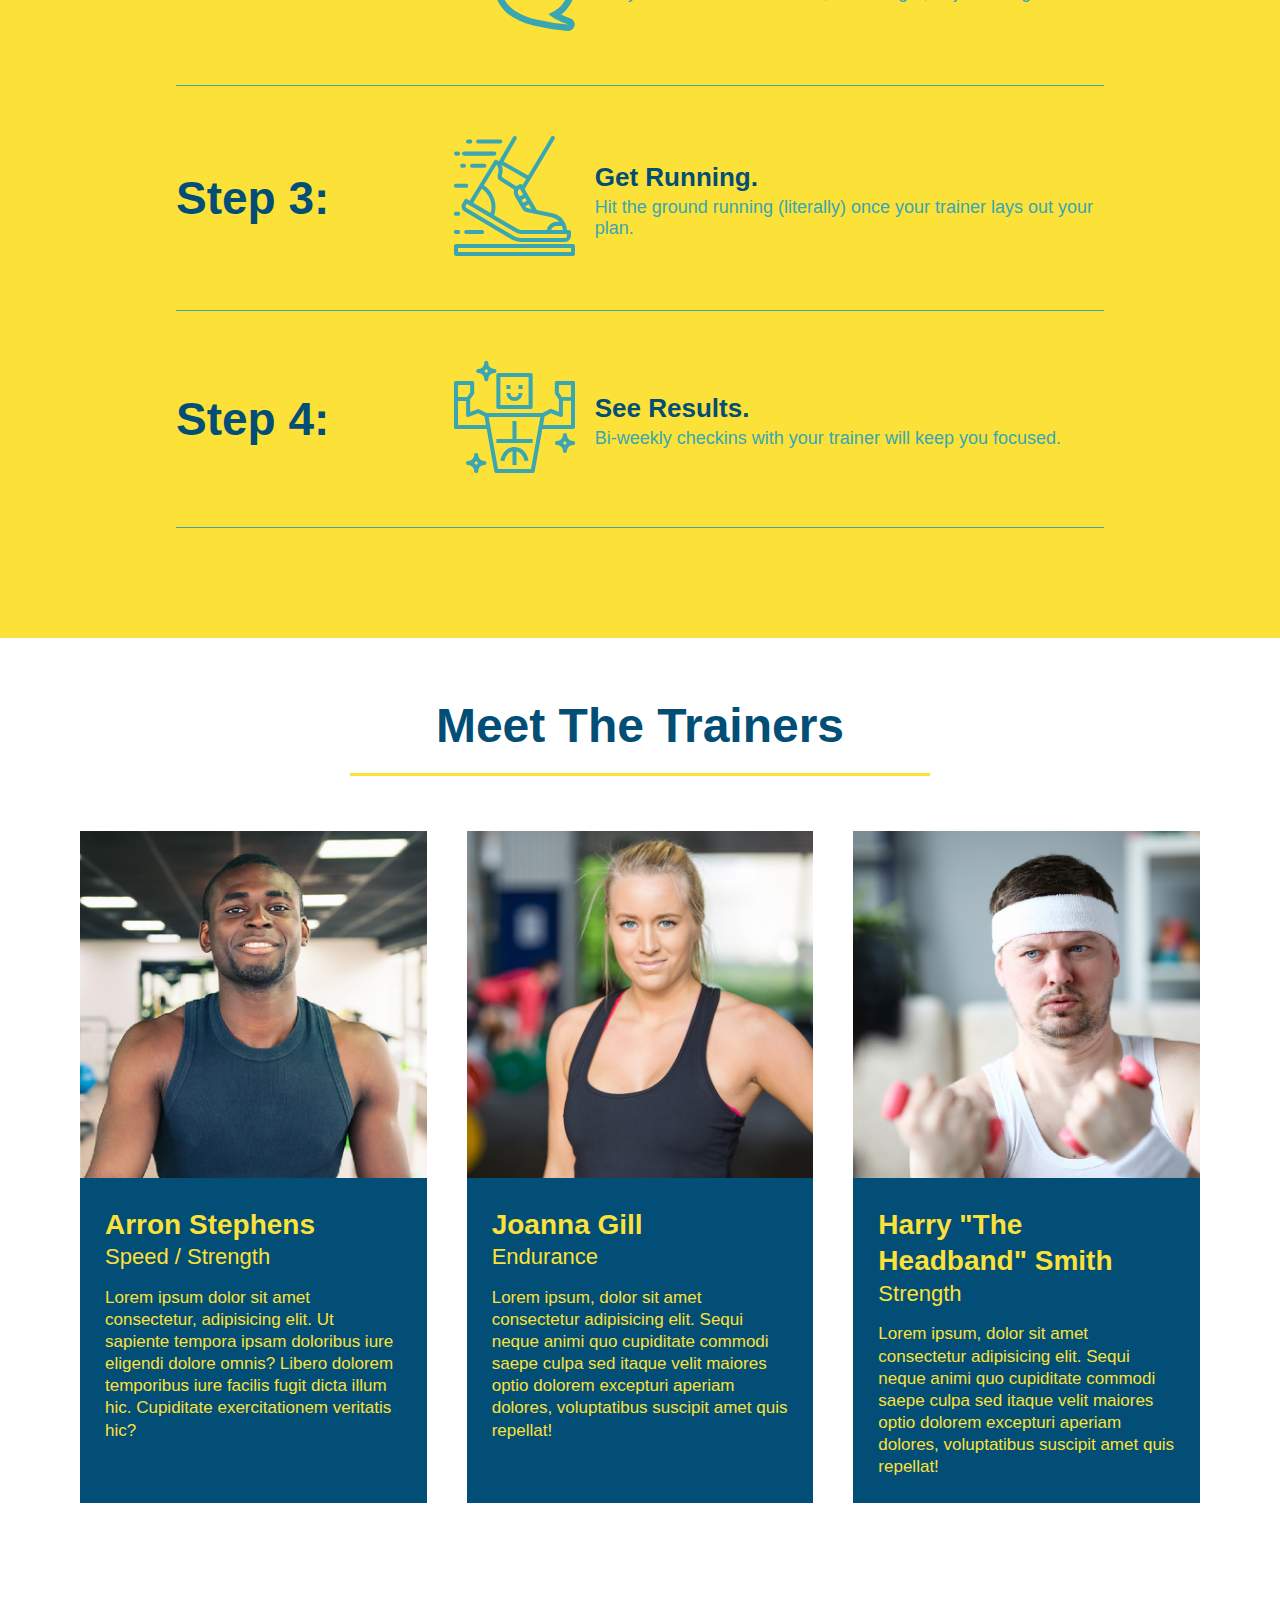
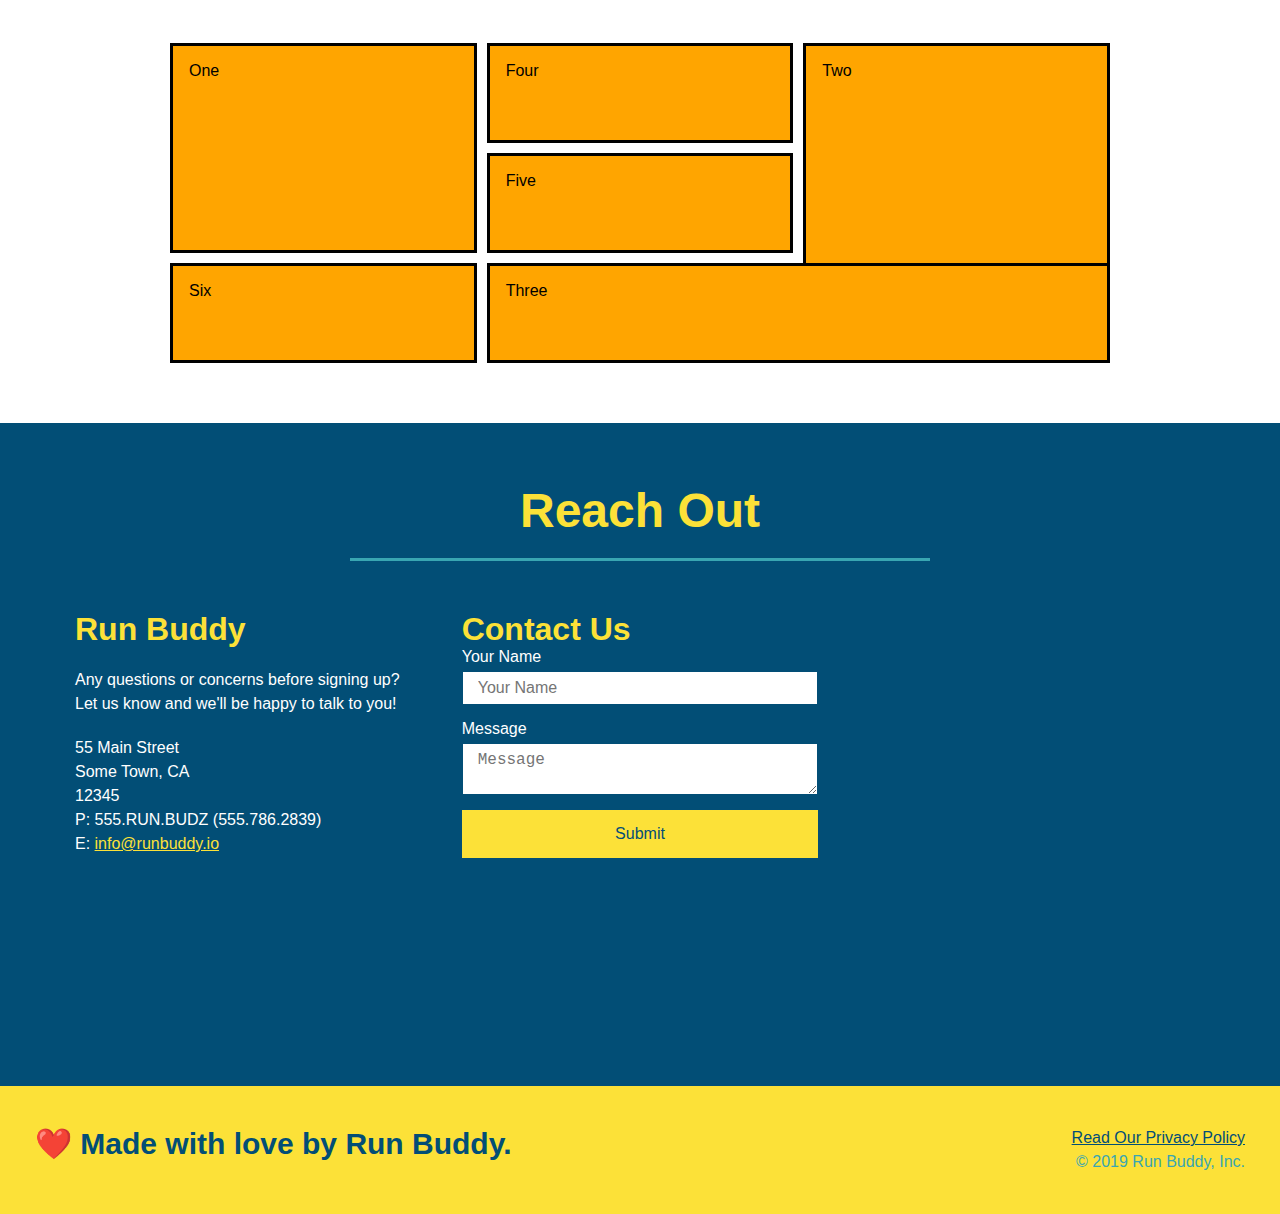
==== commit d95398cf: "example grid" ====
--- a/index.html
+++ b/index.html
@@ -199,12 +199,12 @@
 
         <section id="service-plans" class="services">
             <div class="service-grid-container">
-                <div class="service-grid-item">One</div>
-                <div class="service-grid-item">Two</div>
-                <div class="service-grid-item">Three</div>
-                <div class="service-grid-item">Four</div>
-                <div class="service-grid-item">Five</div>
-                <div class="service-grid-item">Six</div>
+                <div class="service-grid-item box1">One</div>
+                <div class="service-grid-item box2">Two</div>
+                <div class="service-grid-item box3">Three</div>
+                <div class="service-grid-item box4">Four</div>
+                <div class="service-grid-item box5">Five</div>
+                <div class="service-grid-item box6">Six</div>
               </div>
         </section>
 
--- a/assets/css/style.css
+++ b/assets/css/style.css
@@ -340,15 +340,35 @@
   }
 
   .service-grid-container {
-      display: grid;
+    display: grid;
+    max-width: 940px;
+    margin: 0 auto;
+    grid-template-columns: repeat(3, 1fr);
+    grid-template-rows: repeat(3, 100px);
+    grid-gap: 10px;
+
   }
 
   .service-grid-item {
-      width: 200px;
-      height: 50px;
+      padding: 1em;
       background-color: orange;
       border: solid;
       color: black;
+  }
+
+  .box1 {
+    grid-column: 1/ span 1; 
+    grid-row: 1/ span 2; 
+  }
+
+  .box2 {
+      grid-column: 3/4;
+      grid-row: 1/-1;
+  }
+
+  .box3 {
+      grid-column: 2/ span 2;
+      grid-row: 3/ span 1;
   }
 
   /* MEDIA QUERY FOR SMALLER DESKTOP SCREENS AND SMALLER */
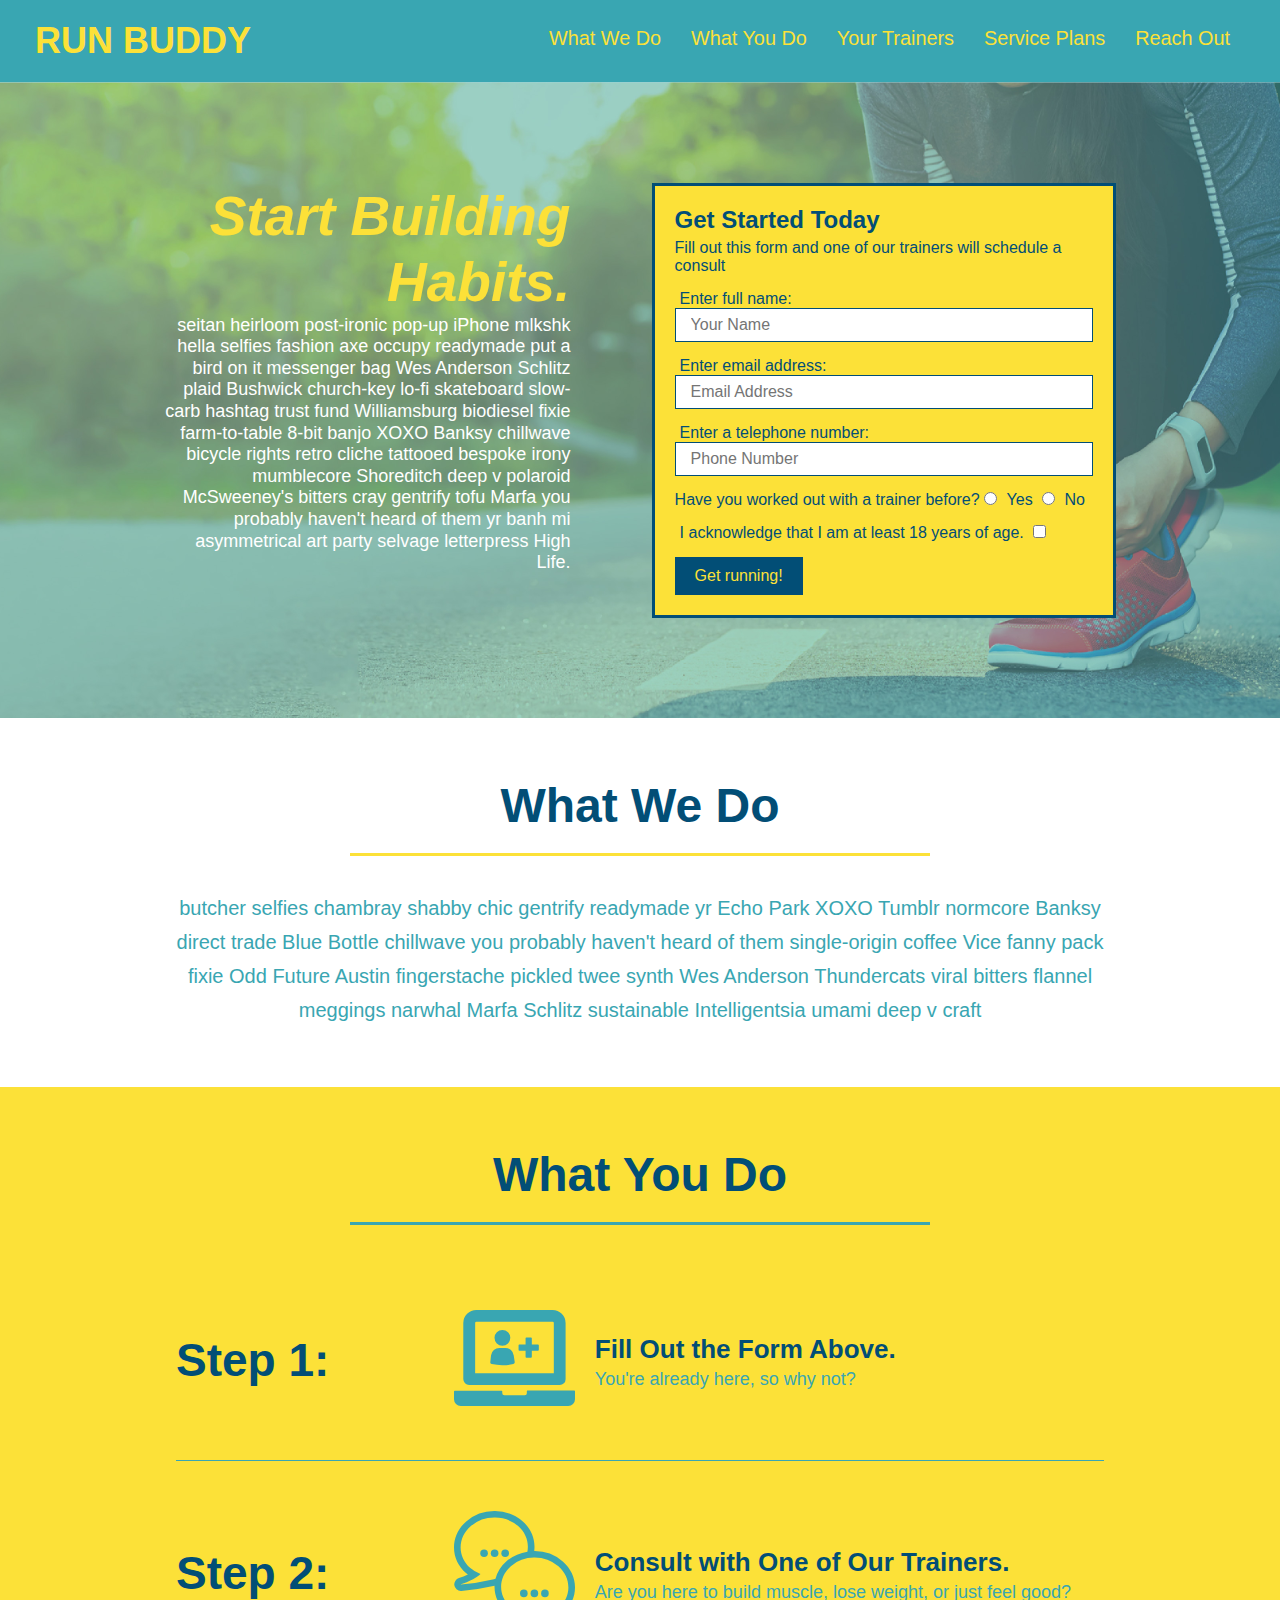
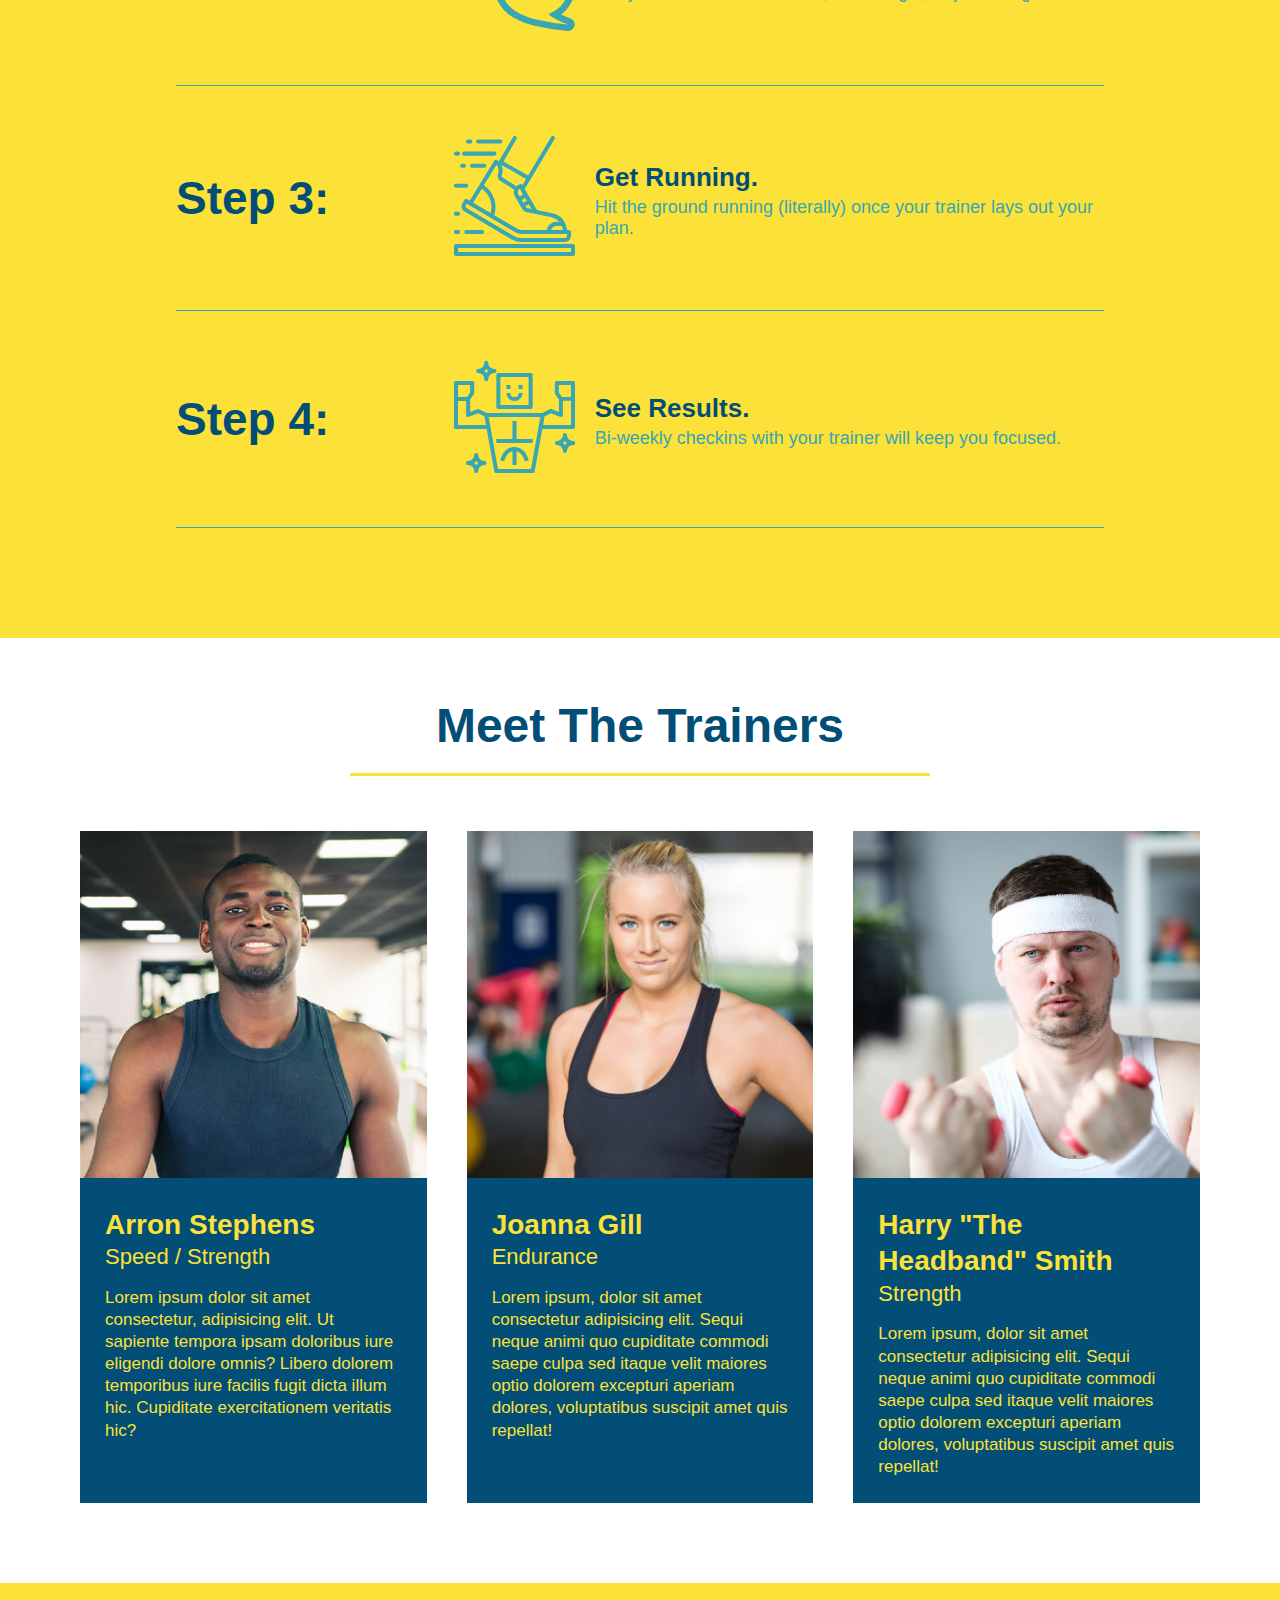
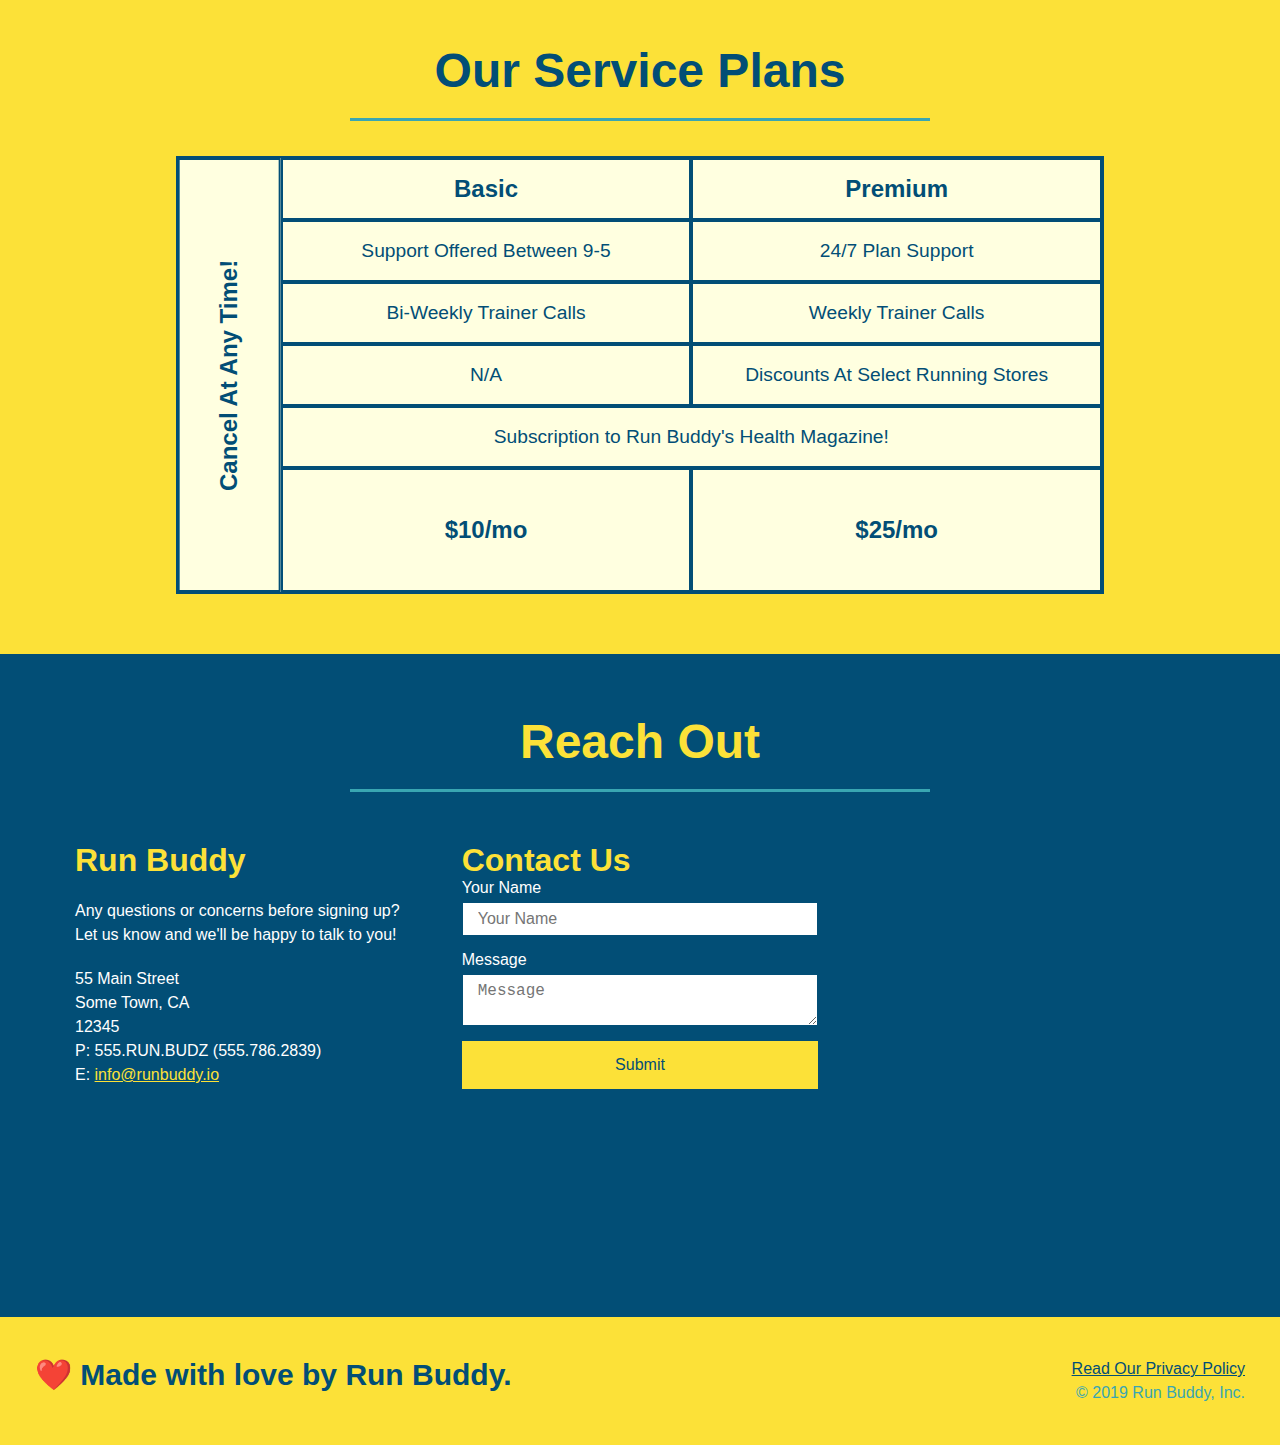
==== commit 10bbb8f8: "added service table comparison" ====
--- a/index.html
+++ b/index.html
@@ -198,14 +198,64 @@
         </section>
 
         <section id="service-plans" class="services">
-            <div class="service-grid-container">
-                <div class="service-grid-item box1">One</div>
-                <div class="service-grid-item box2">Two</div>
-                <div class="service-grid-item box3">Three</div>
-                <div class="service-grid-item box4">Four</div>
-                <div class="service-grid-item box5">Five</div>
-                <div class="service-grid-item box6">Six</div>
-              </div>
+            
+            <h2 class="section-title secondary-border">
+                Our Service Plans
+            </h2>
+
+            <div class="service-grid-wrapper">
+                <div class="service-grid-container">
+                    <!-- Headers -->
+                    <div class="service-grid-item grid-head basic">
+                        Basic
+                    </div>
+                    <div class="service-grid-item grid-head premium">
+                        Premium
+                    </div>
+                    <!-- Body -->
+                    <div class="service-grid-item basic">
+                        Support Offered Between 9-5
+                    </div>
+                    
+                    <div class="service-grid-item premium">
+                        24/7 Plan Support
+                    </div>
+                    
+                    <div class="service-grid-item basic">
+                        Bi-Weekly Trainer Calls
+                    </div>
+                    
+                    <div class="service-grid-item premium">
+                        Weekly Trainer Calls
+                    </div>
+                    
+                    <div class="service-grid-item basic">
+                        N/A
+                    </div>
+                    
+                    <div class="service-grid-item premium">
+                        Discounts At Select Running Stores
+                    </div>
+                    
+                    <div class="service-grid-item both">
+                        Subscription to Run Buddy's Health Magazine!
+                    </div>
+                    
+                    <div class="service-grid-item grid-price basic">
+                        $10/mo
+                    </div>
+                    
+                    <div class="service-grid-item grid-price premium">
+                        $25/mo
+                    </div>
+                    
+                    <div class="service-grid-item cancel">
+                        Cancel At Any Time!
+                    </div>
+                                
+                </div> <!-- div service-grid-container -->
+            </div> <!-- div service-grid-wrapper -->
+
         </section>
 
         <!-- "reach out" section -->
--- a/assets/css/style.css
+++ b/assets/css/style.css
@@ -339,39 +339,59 @@
       font-size: 16px;
   }
 
+  /* Service Styles Begin */
+  .services {
+      background: #fce138;
+  }
+
+  .service-grid-wrapper {
+      display: flex;
+      width: 100%;
+      justify-content: center;
+  }
+
   .service-grid-container {
+    background: lightyellow;
+    width: 80%;
     display: grid;
-    max-width: 940px;
-    margin: 0 auto;
-    grid-template-columns: repeat(3, 1fr);
-    grid-template-rows: repeat(3, 100px);
-    grid-gap: 10px;
-
+    grid-template-columns: 1fr repeat(2, 4fr);
+    grid-template-rows: repeat(5, 1fr) 2fr;
+    border: 2px solid #024e76;
+    color: #024e76;
+    font-size: 1.2rem;
   }
 
   .service-grid-item {
-      padding: 1em;
-      background-color: orange;
-      border: solid;
-      color: black;
-  }
-
-  .box1 {
-    grid-column: 1/ span 1; 
-    grid-row: 1/ span 2; 
-  }
-
-  .box2 {
-      grid-column: 3/4;
-      grid-row: 1/-1;
-  }
-
-  .box3 {
-      grid-column: 2/ span 2;
-      grid-row: 3/ span 1;
-  }
-
-  /* MEDIA QUERY FOR SMALLER DESKTOP SCREENS AND SMALLER */
+      padding: 15px 0;
+      border: 2px solid #024e76;
+      display: flex;
+      align-items: center;
+      justify-content: center;
+      text-align: center;
+   }
+
+   .service-grid-item.basic {
+       grid-column: 2 / span 1;
+   }
+
+   .service-grid-item.both {
+       grid-column: 2 / span 2;
+   }
+
+   .grid-head, .grid-price, .service-grid-item.cancel {
+       font-size: 1.5rem;
+       font-weight: bold;
+   }
+
+   .service-grid-item.cancel {
+       writing-mode: vertical-lr;
+       transform: rotate(180deg);
+       grid-column: 1;
+       grid-row: 1 / -1;
+   }
+
+ 
+   /* MEDIA QUERY FOR SMALLER DESKTOP SCREENS AND SMALLER */
   @media screen and (max-width: 980px) {
       header {
           padding-bottom: 0;
@@ -447,6 +467,27 @@
     .step-text {
         flex: 100%;
     }
+
+    .service-grid-container {
+        grid-template-columns: repeat(2, 1fr);
+    }
+
+    .service-grid-item.basic {
+        grid-column: 1;
+    }
+
+    .service-grid-item.both {
+        grid-column: 1 / -1;
+    }
+
+    .service-grid-item.cancel {
+        transform: none;
+        writing-mode: unset;
+        grid-column: 1 / -1;
+        grid-row: -1;
+    }
+
+
 
   }
   
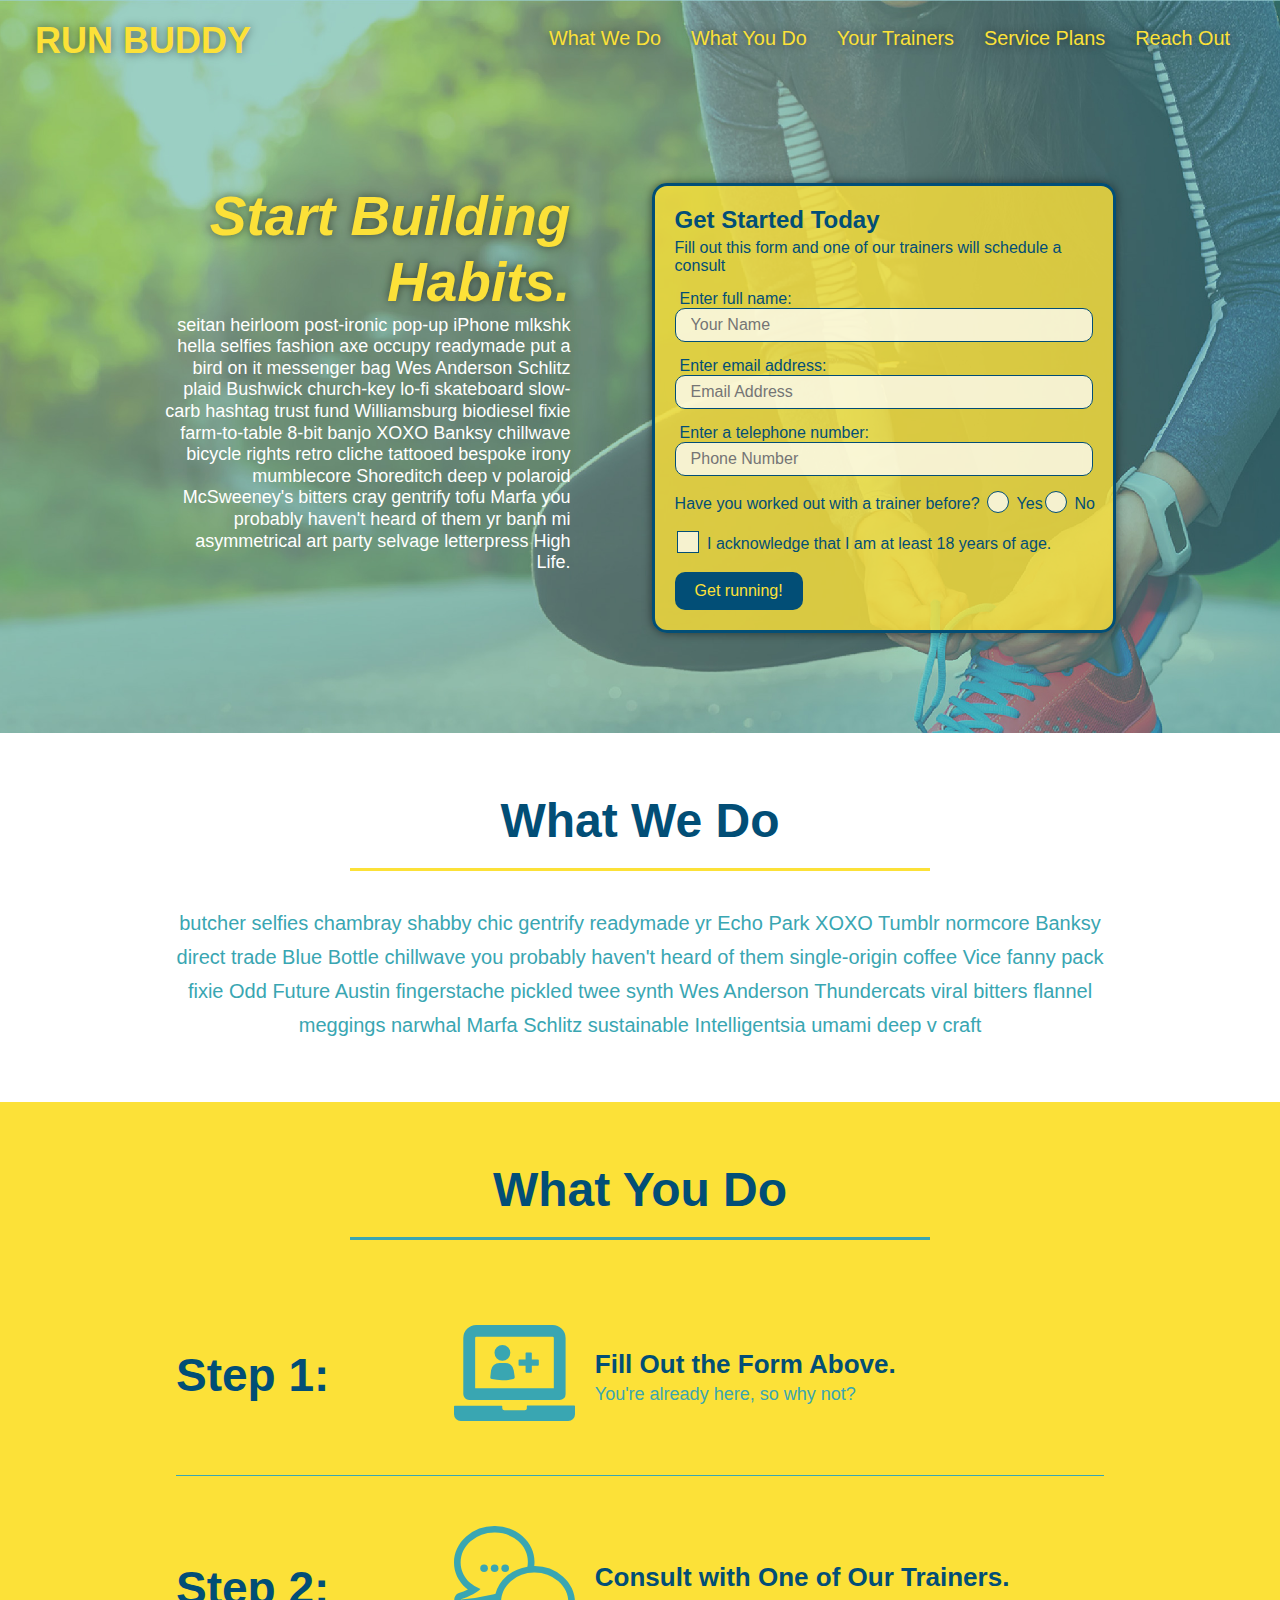
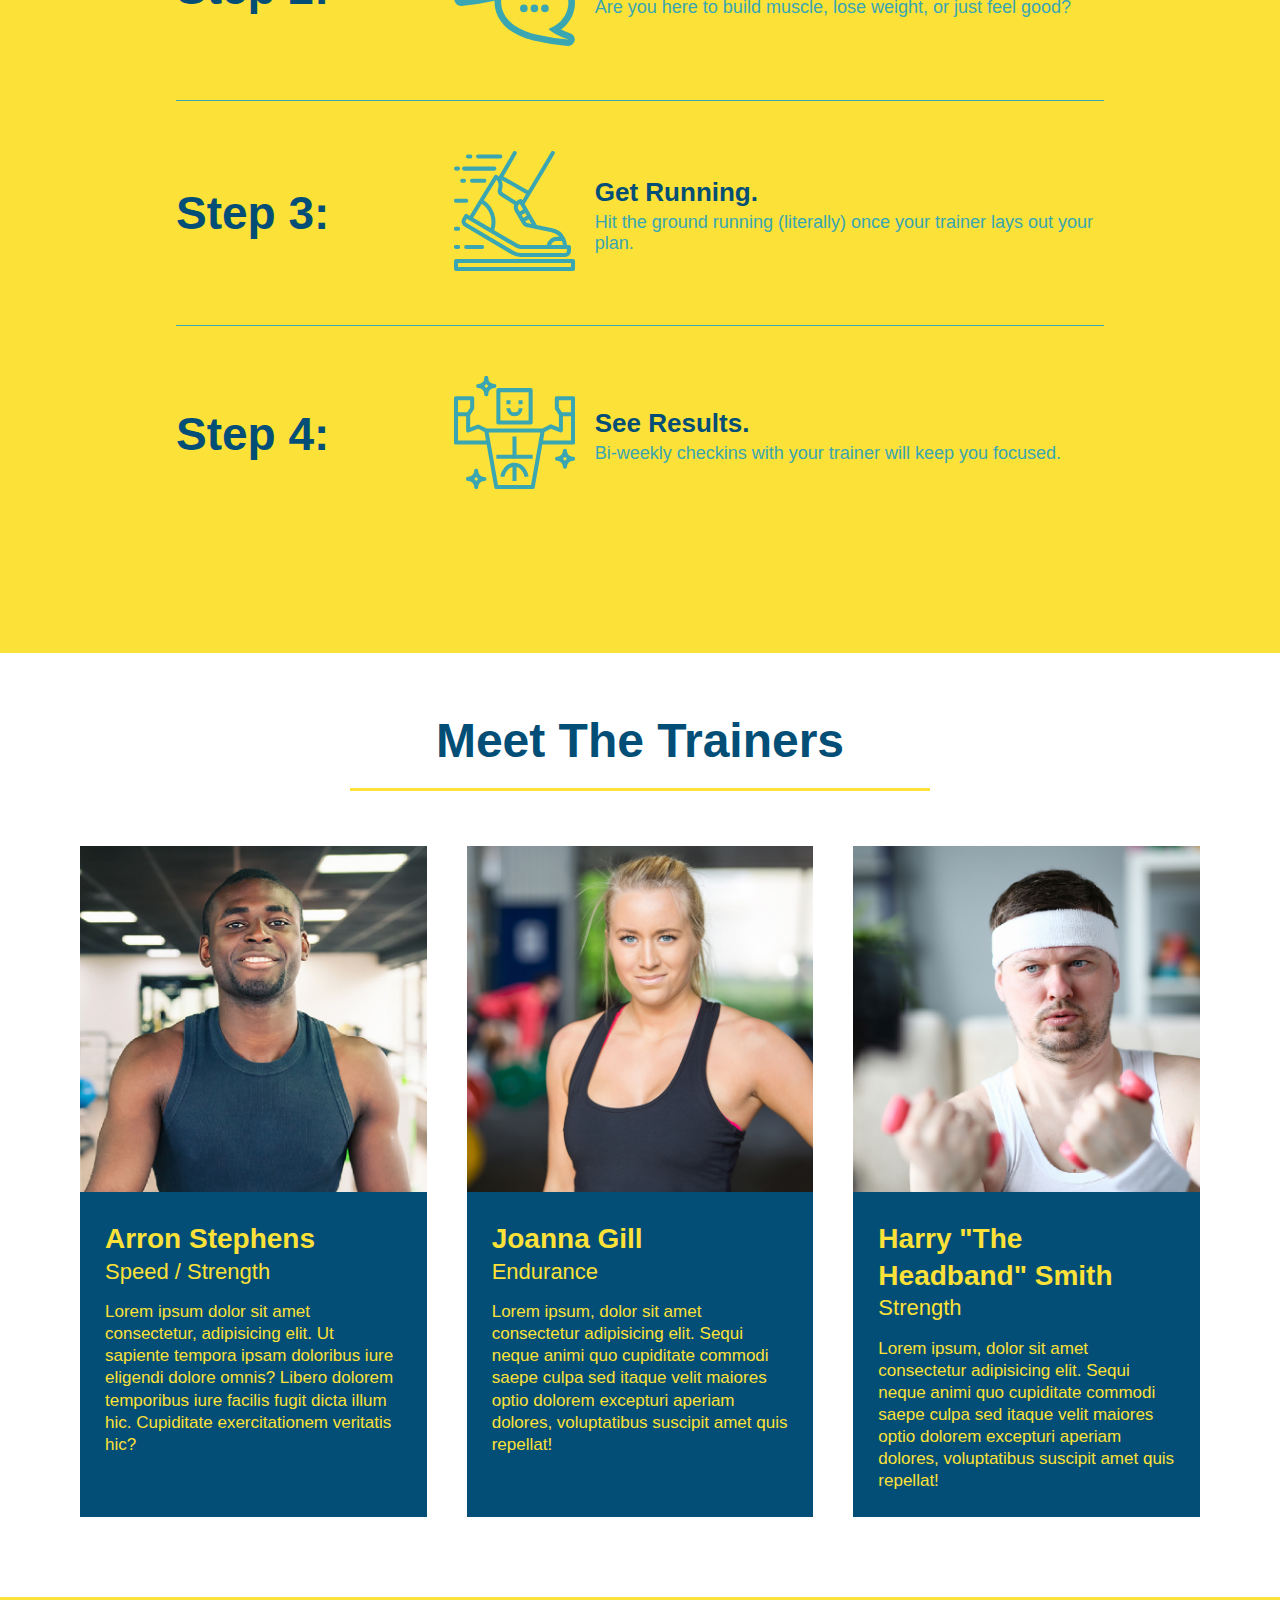
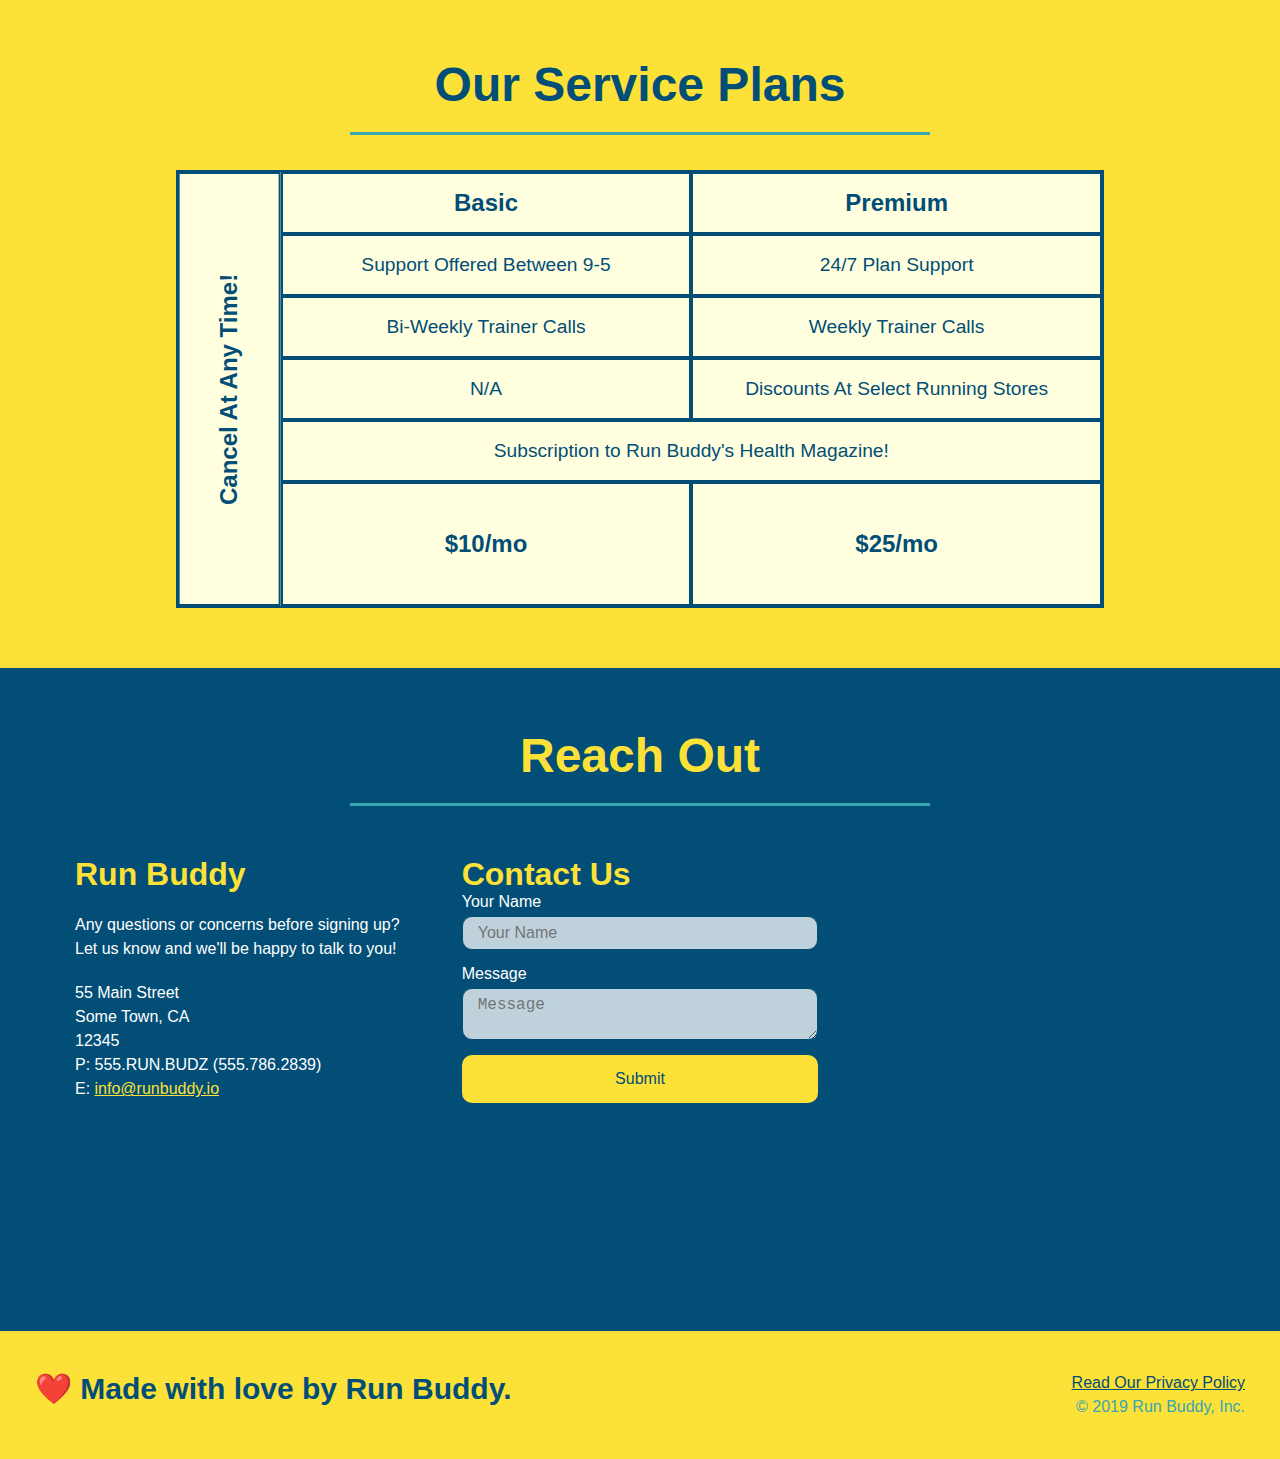
==== commit 190392be: "final css touches" ====
--- a/index.html
+++ b/index.html
@@ -62,14 +62,20 @@
                     <input type="tel" placeholder="Phone Number" name="phone" id="phone" class="form-input" />
                     <p>
                         Have you worked out with a trainer before?
-                        <input type="radio" name="trainer-confirm" id="trainer-yes" />
-                        <label for="trainer-yes">Yes</label>
-                        <input type="radio" name="trainer-confirm" id="trainer-no"/>
-                        <label for="trainer-no">No</label>
-                    </p>
-                    <p>
-                    <label for="checkbox">I acknowledge that I am at least 18 years of age.</label>
-                    <input type="checkbox" name="age-confirm" id="checkbox"/>
+                        <span class="radio-wrapper">
+                            <input type="radio" name="trainer-confirm" id="trainer-yes" />
+                            <label for="trainer-yes">Yes</label>
+                        </span>
+                        <span class="radio-wrapper">
+                            <input type="radio" name="trainer-confirm" id="trainer-no"/>
+                            <label for="trainer-no">No</label>
+                        </span>
+                    </p>
+                    <p>
+                        <span class="checkbox-wrapper">
+                            <input type="checkbox" name="age-confirm" id="checkbox"/>
+                            <label for="checkbox">I acknowledge that I am at least 18 years of age.</label>
+                        </span>
                     </p>
                     <button type="submit">Get running!</button>
                 </form>
--- a/assets/css/style.css
+++ b/assets/css/style.css
@@ -1,3 +1,9 @@
+:root {
+    --primary-color: #fce138;
+    --secondary-color: #024e76;
+    --tertiary-color: #39a6b2;
+}
+
 * {
     margin: 0;
     padding: 0;
@@ -6,29 +12,39 @@
 
 body {
     /* more on this crazy alphanumerical value in a minute! */
-    color: #39a6b2;
+    color: var(--tertiary-color);
     font-family: Helvetica, Arial, sans-serif;
     }
 
 /* apply styles to <header> */
 header {
     padding: 20px 35px;
-    background-color: #39a6b2;
+    background-color: var(--tertiary-color);
     display: flex;
     justify-content: space-between;
     flex-wrap: wrap;
+    position: -webkit-sticky;
+    position: sticky;
+    top: 0;
+    background-image: url("../images/hero-bg.jpg");
+    background-size: cover;
+    background-position: center;
+    background-attachment: fixed;
+    background-position: 80%;
+    z-index: 9999;
 }
 
 header h1 {
     font-weight: bold;
     font-size: 36px;
-    color: #fce138;
+    color: var(--primary-color);
     margin: 0;
+    text-shadow: 0 0 10px rgba(0, 0, 0, 0.5);
 }
 
 header a {
     text-decoration: none;
-    color: #fce138
+    color: var(--primary-color)
 }
 
 header nav {
@@ -47,11 +63,18 @@
     padding: 10px 15px;
     font-weight: lighter;
     font-size: 1.55vw;
-}
-
+    text-shadow: 0 0 10px rgba(0, 0, 0, 0.5);
+}
+
+header nav ul li a:hover {
+    background: var(--primary-color);
+    color: var(--secondary-color);
+    border-radius: 15px;
+    text-shadow: none;
+}
 
 footer {
-    background: #fce138;
+    background: var(--primary-color);
     width: 100%;
     padding: 40px 35px;
     display: flex;
@@ -60,7 +83,7 @@
 }
 
 footer h2 {
-    color: #024e76;
+    color: var(--secondary-color);
     font-size: 30px;
     margin: 0;
 }
@@ -71,7 +94,7 @@
 }
 
 footer a {
-    color: #024e76;
+    color: var(--secondary-color);
 }
 
 section {
@@ -87,6 +110,8 @@
     justify-content: center;
     flex-wrap: wrap;
     align-items: flex-start;
+    background-attachment: fixed;
+    background-position: 80%;
 
 }/* Hero Style End */
 
@@ -102,16 +127,19 @@
 .hero-cta h2 {
     font-style: italic;
     font-size: 55px;
-    color: #fce138;
+    color: var(--primary-color);
+    text-shadow: 0 0 10px rgba(0, 0, 0, 0.5);
 }
 
 .hero-form {
-    background-color: #fce138;
+    background-color: rgba(252, 225, 56, .8);
     padding: 20px;
-    color: #024e76;
-    border: solid 3px #024e76;
+    color: var(--secondary-color);
+    border: solid 3px var(--secondary-color);
     width: 40%;
     margin: 3.5%;
+    box-shadow: 0 0 10px rgba(0, 0, 0, 0.5);
+    border-radius: 15px;
 }
 
 .hero-form h3 {
@@ -123,14 +151,81 @@
     margin: 5px 0 15px 0;
 }
 
+.checkbox-wrapper input, .radio-wrapper input {
+    opacity: 0;
+}
+
+.checkbox-wrapper label, .radio-wrapper label {
+    position: relative;
+    left: 10px;
+    margin: 10px;
+    line-height: 1.6;
+}
+
+.checkbox-wrapper label::before, .radio-wrapper label::before {
+    content:"";
+    height: 20px;
+    width: 20px;
+    background: rgba(255, 255, 255, .75);
+    border: 1px solid var(--secondary-color);
+    position: absolute;
+    top: -4px;
+    left: -30px;
+}
+
+.radio-wrapper label::before {
+    border-radius: 50%;
+}
+
+.radio-wrapper label::after {
+    content: "";
+    width: 20px;
+    height: 20px;
+  border-radius: 50%;
+  background: var(--secondary-color);
+  position: absolute;
+  left: -29px;
+  top: -3px;
+  background-image: radial-gradient(circle, var(--tertiary-color), var(--secondary-color));
+}
+
+.checkbox-wrapper label::after {
+  content: "";
+  height: 6px;
+  width: 14px;
+  border-left: 2px solid var(--secondary-color);
+  border-bottom: 2px solid var(--secondary-color);
+  position: absolute;
+  left: -26px;
+  top: 1px;
+  transform: rotate(-58deg);
+}
+
+.checkbox-wrapper input + label::after, 
+.radio-wrapper input + label::after {
+    content: none;
+}
+
+.checkbox-wrapper input:checked + label::after,
+.radio-wrapper input:checked + label::after {
+    content: "";
+}
+
 .form-input {
-    border: 1px solid #024e76;
+    border: 1px solid var(--secondary-color);
     display: block;
     padding: 7px 15px;
     font-size: 16px;
-    color: #024e76;
+    color: var(--secondary-color);
     width: 100%;
     margin-bottom: 15px;
+    border-radius: 10px;
+    background-color: rgba(255, 255, 255, .75);
+}
+
+.form-input:focus {
+    background-color: rgba(255, 255, 255, 1);
+    outline: none;
 }
 
 .hero-form label {
@@ -138,16 +233,21 @@
 }
 
 .hero-form button {
-    color: #fce138;
-    background-color: #024e76;
+    color: var(--primary-color);
+    background-color: var(--secondary-color);
     border: none;
     padding: 10px 20px;
     font-size: 16px;
+    border-radius: 10px;
+}
+
+.hero-form button:hover {
+    background-color: var(--tertiary-color);
 }
 
 .intro p {
     line-height: 1.7;
-    color: #39a6b2;
+    color: var(--tertiary-color);
     width: 80%;
     font-size: 20px;
     margin: 0 auto;
@@ -155,12 +255,12 @@
 }
 
 .steps {
-    background: #fce138
+    background: var(--primary-color)
 }
 
 .section-title {
     font-size: 48px;
-    color: #024e76;
+    color: var(--secondary-color);
     border-bottom: 3px solid;
     padding-bottom: 20px;
     text-align: center;
@@ -169,26 +269,29 @@
   }
   
   .primary-border {
-    border-color: #fce138;
+    border-color: var(--primary-color);
   }
   
   .secondary-border {
-    border-color: #39a6b2;
+    border-color: var(--tertiary-color);
   }
 
 .step {
     margin: 50px auto;
     padding-bottom: 50px;
     width: 80%;
-    border-bottom: 1px solid #39a6b2;
     display: flex;
     flex-wrap: wrap;
     align-items: center;
     justify-content: space-between;
 }
 
+.step:not(:last-child) {
+    border-bottom: 1px solid var(--tertiary-color);
+}
+
    .step h3 {
-      color: #024e76;
+      color: var(--secondary-color);
       font-size: 46px;
       flex: 1 30%;
   }
@@ -214,14 +317,14 @@
   }
 
   .step-text p {
-      color: #39a6b2;
+      color: var(--tertiary-color);
       font-size: 18px;
   }
 
   .step-text h4 {
       font-size: 26px;
       line-height: 1.5;
-      color: #024e76;
+      color: var(--secondary-color);
   }
 
    .trainers {
@@ -234,8 +337,8 @@
 
   .trainer {
       margin: 20px;
-      background: #024e76;
-      color: #fce138;
+      background: var(--secondary-color);
+      color: var(--primary-color);
       flex: 1;
   }
 
@@ -275,11 +378,11 @@
   }
 
   .contact {
-      background: #024e76;
+      background: var(--secondary-color);
   }
 
   .contact h2 {
-      color: #fce138;
+      color: var(--primary-color);
   }
 
   .contact-info {
@@ -302,7 +405,7 @@
   }
 
   .contact-info h3 {
-      color: #fce138;
+      color: var(--primary-color);
       font-size: 32px;
       font-weight: bold;
   }
@@ -315,33 +418,46 @@
   }
 
   .contact-info a {
-      color: #fce138;
+      color: var(--primary-color);
   }
 
   .contact-form input, .contact-form textarea {
-      border: 1px solid #024e76;
+      border: 1px solid var(--secondary-color);
       display: block;
       padding: 7px 15px;
       font-size: 16px;
-      color: #024e76;
+      color: var(--secondary-color);
       width: 100%;
       margin-bottom: 15px;
       margin-top: 5px;
+      border-radius: 10px;
+      background-color: rgba(255, 255, 255, .75);
+  }
+
+  .contact-form input:focus, .contact-form textarea:focus {
+      background-color: rgba(255, 255, 255, 1);
+      outline: none;
   }
 
   .contact-form button {
       width: 100%;
       border: none;
-      background: #fce138;
-      color: #024e76;
+      background: var(--primary-color);
+      color: var(--secondary-color);
       text-align: center;
       padding: 15px 0;
       font-size: 16px;
+      border-radius: 10px;
+  }
+
+  .contact-form button:hover {
+      color: var(--primary-color);
+      background: var(--tertiary-color);
   }
 
   /* Service Styles Begin */
   .services {
-      background: #fce138;
+      background: var(--primary-color);
   }
 
   .service-grid-wrapper {
@@ -356,14 +472,14 @@
     display: grid;
     grid-template-columns: 1fr repeat(2, 4fr);
     grid-template-rows: repeat(5, 1fr) 2fr;
-    border: 2px solid #024e76;
-    color: #024e76;
+    border: 2px solid var(--secondary-color);
+    color: var(--secondary-color);
     font-size: 1.2rem;
   }
 
   .service-grid-item {
       padding: 15px 0;
-      border: 2px solid #024e76;
+      border: 2px solid var(--secondary-color);
       display: flex;
       align-items: center;
       justify-content: center;
@@ -396,6 +512,7 @@
       header {
           padding-bottom: 0;
           justify-content: center;
+          position: relative;
       }
 
       header h1 {
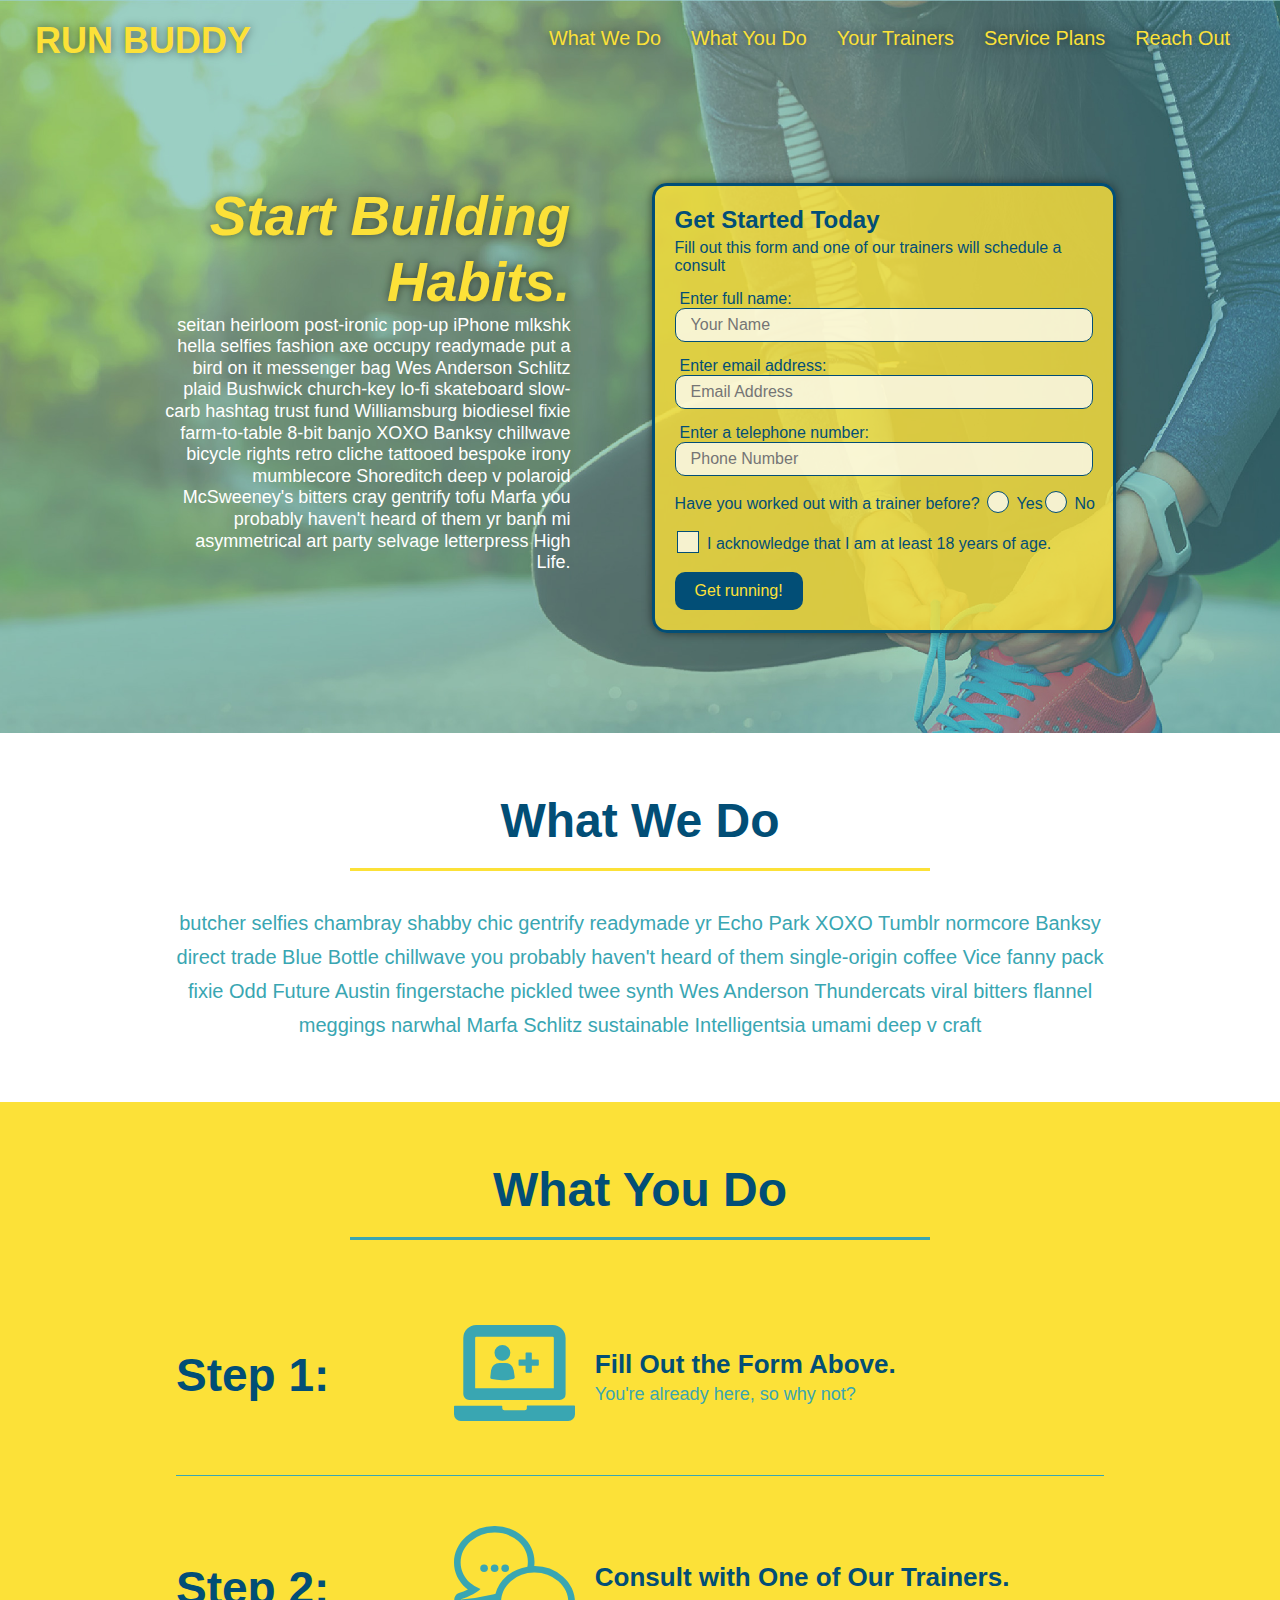
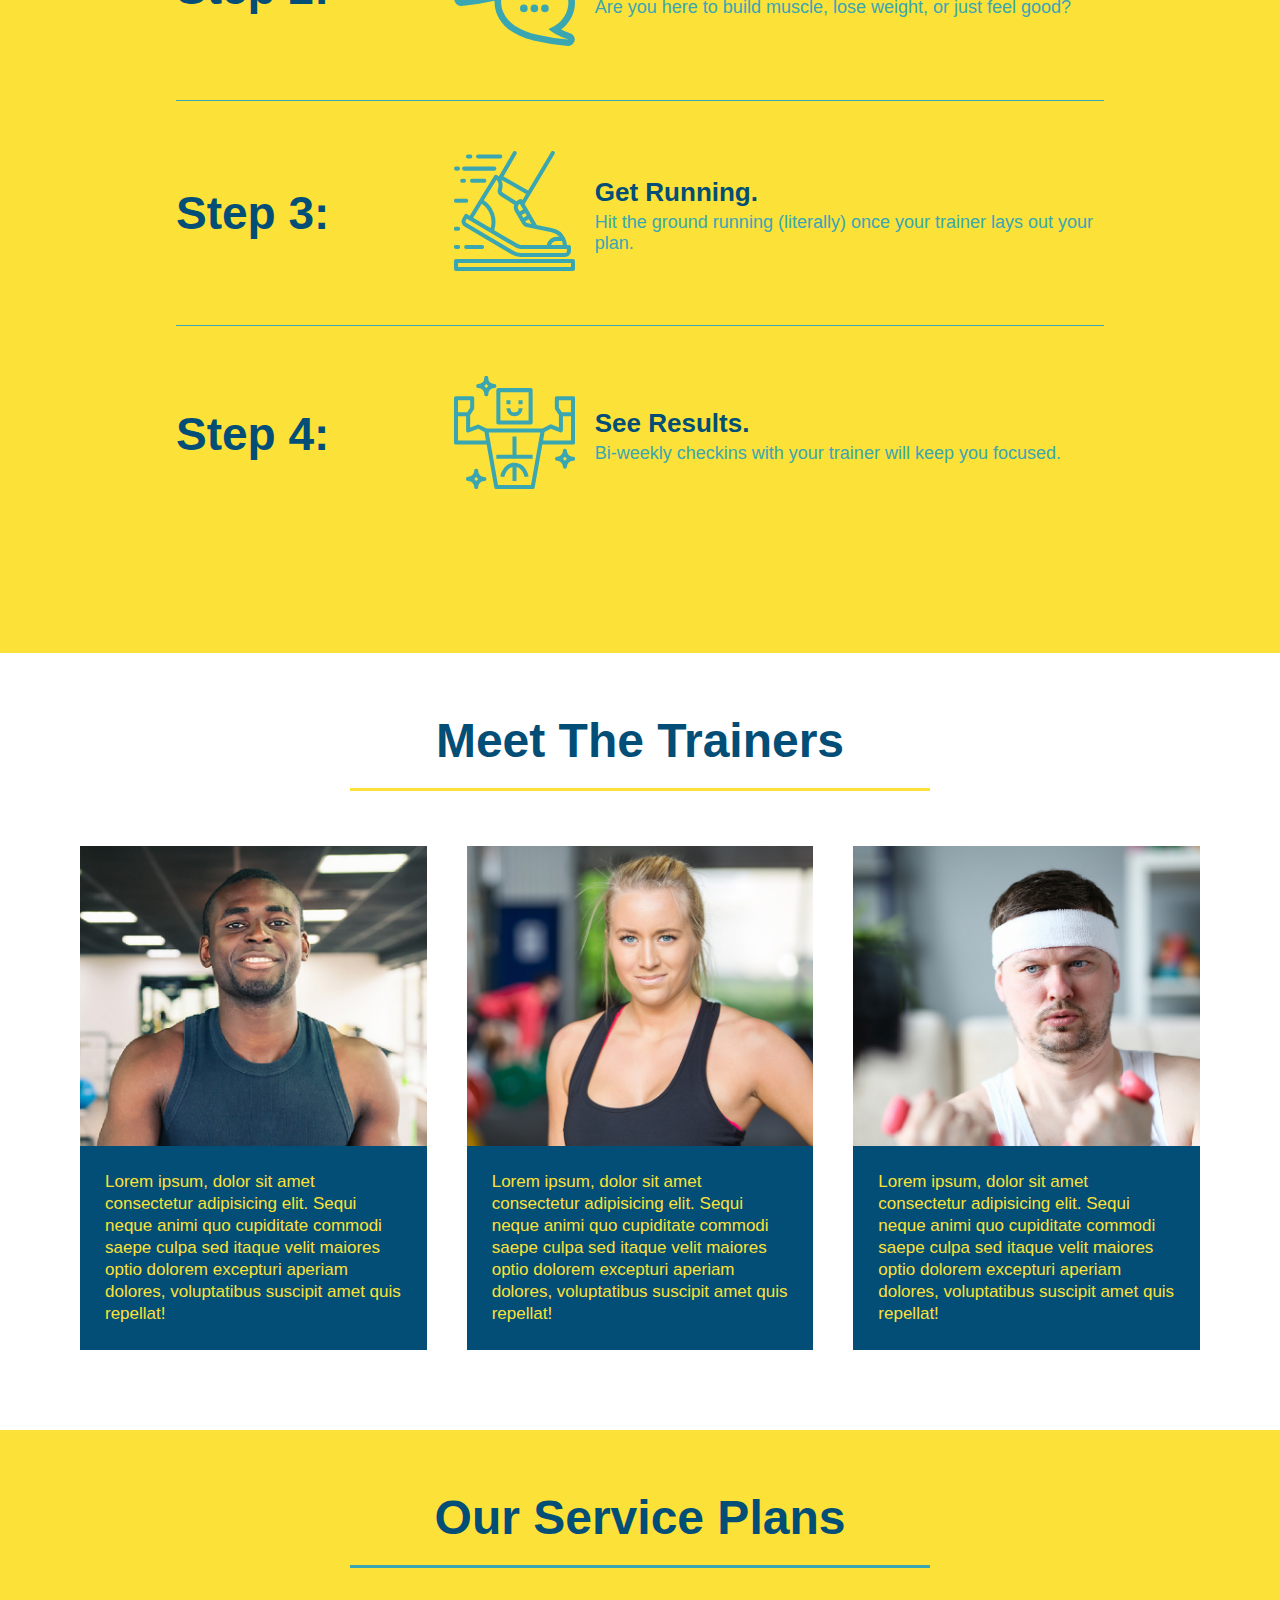
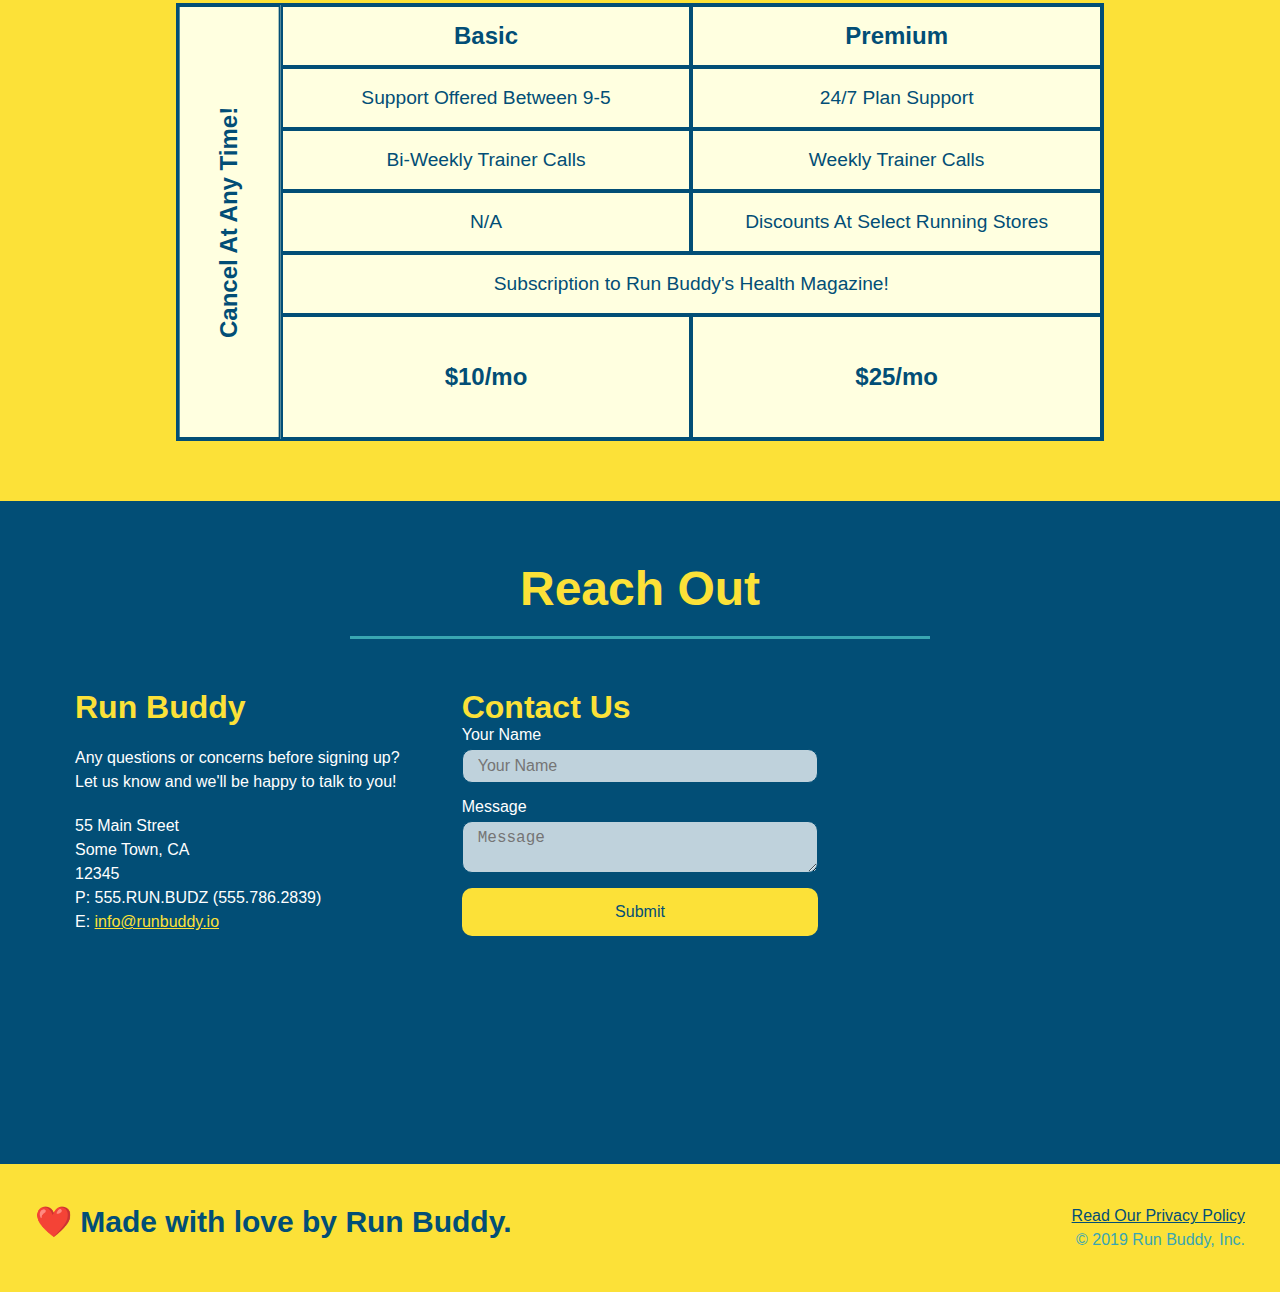
==== commit 0b063574: "trainer hover animation" ====
--- a/index.html
+++ b/index.html
@@ -103,57 +103,57 @@
                <h2 class="section-title secondary-border">What You Do</h2>
             </div>
 
-        <div class="step">
-            <h3>Step 1:</h3>
-            <div class="step-info">
-                <div class="step-img">
-                    <img src="./assets/images/step-1.svg" alt="" />
-                </div>
-                <div class="step-text">
-                    <h4>Fill Out the Form Above.</h4>
-                    <p>You're already here, so why not?</p>
-                </div>
-            </div>
-        </div>
-
-        <div class="step">
-            <h3>Step 2:</h3>
-            <div class="step-info">
-                <div class="step-img">
-                    <img src="./assets/images/step-2.svg" alt="" />
-                </div>
-                <div class="step-text">
-                    <h4>Consult with One of Our Trainers.</h4>
-                    <p>Are you here to build muscle, lose weight, or just feel good?</p>
-                </div>
-            </div>
-        </div>
-
-        <div class="step">
-            <h3>Step 3:</h3>
-            <div class="step-info">
-                <div class="step-img">
-                    <img src="./assets/images/step-3.svg" alt="" />
-                </div>
-                <div class="step-text">
-                    <h4>Get Running.</h4>
-                    <p>Hit the ground running (literally) once your trainer lays out your plan.</p>
-                </div>
-            </div>
-        </div>
-
-        <div class="step">
-            <h3>Step 4:</h3>
-            <div class="step-info">
-                <div class="step-img">
-                    <img src="./assets/images/step-4.svg" alt="" />
-                </div>
-                <div class="step-text">
-                    <h4>See Results.</h4>
-                    <p>Bi-weekly checkins with your trainer will keep you focused.</p>
-                </div>
-            </div>
-        </div>
+            <div class="step">
+                <h3>Step 1:</h3>
+                <div class="step-info">
+                    <div class="step-img">
+                        <img src="./assets/images/step-1.svg" alt="" />
+                    </div>
+                    <div class="step-text">
+                        <h4>Fill Out the Form Above.</h4>
+                        <p>You're already here, so why not?</p>
+                    </div>
+                </div>
+            </div>
+
+            <div class="step">
+                <h3>Step 2:</h3>
+                <div class="step-info">
+                    <div class="step-img">
+                        <img src="./assets/images/step-2.svg" alt="" />
+                    </div>
+                    <div class="step-text">
+                        <h4>Consult with One of Our Trainers.</h4>
+                        <p>Are you here to build muscle, lose weight, or just feel good?</p>
+                    </div>
+                </div>
+            </div>
+
+            <div class="step">
+                <h3>Step 3:</h3>
+                <div class="step-info">
+                    <div class="step-img">
+                        <img src="./assets/images/step-3.svg" alt="" />
+                    </div>
+                    <div class="step-text">
+                        <h4>Get Running.</h4>
+                        <p>Hit the ground running (literally) once your trainer lays out your plan.</p>
+                    </div>
+                </div>
+            </div>
+
+            <div class="step">
+                <h3>Step 4:</h3>
+                <div class="step-info">
+                    <div class="step-img">
+                        <img src="./assets/images/step-4.svg" alt="" />
+                    </div>
+                    <div class="step-text">
+                        <h4>See Results.</h4>
+                        <p>Bi-weekly checkins with your trainer will keep you focused.</p>
+                    </div>
+                </div>
+            </div>
       
         </section>
 
@@ -164,23 +164,33 @@
             </div>
         <div class="trainers">    
             <!-- first trainer bio -->
-            <article class="trainer">
-                <img src="./assets/images/trainer-1.jpg" alt="Arron Stephens in his workout clothes, ready to pump iron" />
+            <article span class="trainer">
+                <div class="trainer-img trainer-1">
+                  <div>
+                    <h3>Arron Stephens</h3>
+                    <h4>Speed / Strength</h4>
+                  </div>
+                </div>
                 <div class="trainer-bio">
-                    <h3 class="trainer-name">Arron Stephens</h3>
-                    <h4 class="trainer-role">Speed / Strength</h4>
-                    <p>
-                        Lorem ipsum dolor sit amet consectetur, adipisicing elit. Ut sapiente tempora ipsam doloribus iure eligendi dolore omnis? Libero dolorem temporibus iure facilis fugit dicta illum hic. Cupiditate exercitationem veritatis hic?
+                    <h3>Arron Stephens</h3>
+                    <h4>Speed / Strength</h4>
+                    <p>
+                    Lorem ipsum, dolor sit amet consectetur adipisicing elit. Sequi neque animi quo cupiditate commodi saepe culpa sed itaque velit maiores optio dolorem excepturi aperiam dolores, voluptatibus suscipit amet quis repellat!
                     </p>
                 </div>
             </article>
 
             <!-- second trainer bio -->
             <article class="trainer">
-                <img src="./assets/images/trainer-2.jpg" alt="Joanna Gill cooling off after a workout" />
+                <div class="trainer-img trainer-2">
+                    <div>
+                     <h3>Joanna Gill</h3>
+                     <h4>Endurance</h4>
+                    </div>
+                </div>
                 <div class="trainer-bio">
-                    <h3 class="trainer-name">Joanna Gill</h3>
-                    <h4 class="trainer-role">Endurance</h4>
+                    <h3>Joanna Gill</h3>
+                    <h4>Endurance</h4>
                     <p>
                         Lorem ipsum, dolor sit amet consectetur adipisicing elit. Sequi neque animi quo cupiditate commodi saepe culpa sed
                         itaque velit maiores optio dolorem excepturi aperiam dolores, voluptatibus suscipit amet quis repellat!
@@ -190,15 +200,20 @@
 
             <!-- third trainer bio -->
             <article class="trainer">
-                <img src="./assets/images/trainer-3.jpg" alt="Harry Smith wearing a headband and lifting comically small pink weights" />
-                <div class="trainer-bio">
-                    <h3 class="trainer-name">Harry "The Headband" Smith</h3>
-                    <h4 class="trainer-role">Strength</h4>
-                    <p>
-                    Lorem ipsum, dolor sit amet consectetur adipisicing elit. Sequi neque animi quo cupiditate commodi saepe culpa sed
-                    itaque velit maiores optio dolorem excepturi aperiam dolores, voluptatibus suscipit amet quis repellat!
-                    </p>
-                </div>
+                <div class="trainer-img trainer-3">
+                    <div>
+                        <h3>Harry "The Headband" Smith</h3>
+                        <h4>Strength</h4>
+                    </div>
+                </div>
+                    <div class="trainer-bio">
+                        <h3>Harry "The Headband" Smith</h3>
+                        <h4>Strength</h4>
+                       <p>
+                        Lorem ipsum, dolor sit amet consectetur adipisicing elit. Sequi neque animi quo cupiditate commodi saepe culpa sed
+                        itaque velit maiores optio dolorem excepturi aperiam dolores, voluptatibus suscipit amet quis repellat!
+                        </p>
+                    </div>
             </article>
         </div>
         </section>
--- a/assets/css/style.css
+++ b/assets/css/style.css
@@ -11,7 +11,6 @@
 }
 
 body {
-    /* more on this crazy alphanumerical value in a minute! */
     color: var(--tertiary-color);
     font-family: Helvetica, Arial, sans-serif;
     }
@@ -342,8 +341,52 @@
       flex: 1;
   }
 
-  .trainer img {
+  .trainer-img {
       width: 100%;
+      min-height: 300px;
+      display: flex;
+      padding: 15px;
+      align-items: flex-end;
+      position: relative;
+      overflow: hidden;
+  }
+
+  .trainer-img:hover::after {
+      opacity: 1;
+  }
+
+  .trainer-img::after {
+    content: "";
+    height: 100%;
+    width: 100%;
+    background: linear-gradient(rgba(252, 225, 56, 0.3), var(--secondary-color));
+    position: absolute;
+    top: 0;
+    left: 0;
+    opacity: 0;
+    transition: .5s;
+  }
+
+  .trainer:hover .trainer-img h3, .trainer:hover .trainer-img h4 {
+      top: 0px;
+}
+
+ 
+  .trainer-img h3 {
+      position: relative;
+      z-index: 9998;
+      font-size: 28px;
+      margin-bottom: 5px;
+      top: 200px;
+      transition: 0.6s;
+   }
+
+  .trainer-img h4 {
+      position: relative;
+      z-index: 9997;
+      font-size: 22px;
+      top: 200px;
+      transition: 0.6s;
   }
 
   .trainer-bio {
@@ -366,15 +409,32 @@
 
   .trainer-bio h3 {
       font-size: 28px;
+      display: none;
   }
 
   .trainer-bio h4 {
       font-weight: lighter;
       font-size: 22px;
       margin-bottom: 15px;
+      display: none;
   }
 
   .trainer-bio p {
+  }
+
+  .trainer-1 {
+      background-image: url(../images/trainer-1.jpg);
+      background-size: cover;
+  }
+
+  .trainer-2 {
+      background-image: url(../images/trainer-2.jpg);
+      background-size: cover;
+  }
+
+  .trainer-3 {
+      background-image: url(../images/trainer-3.jpg);
+      background-size: cover;
   }
 
   .contact {
@@ -585,6 +645,14 @@
         flex: 100%;
     }
 
+    .trainer-img h3, .trainer-img h4, .trainer-img::after {
+        display: none;
+    }
+
+    .trainer-bio h3, .trainer-bio h4 {
+        display: block;
+    }
+
     .service-grid-container {
         grid-template-columns: repeat(2, 1fr);
     }
